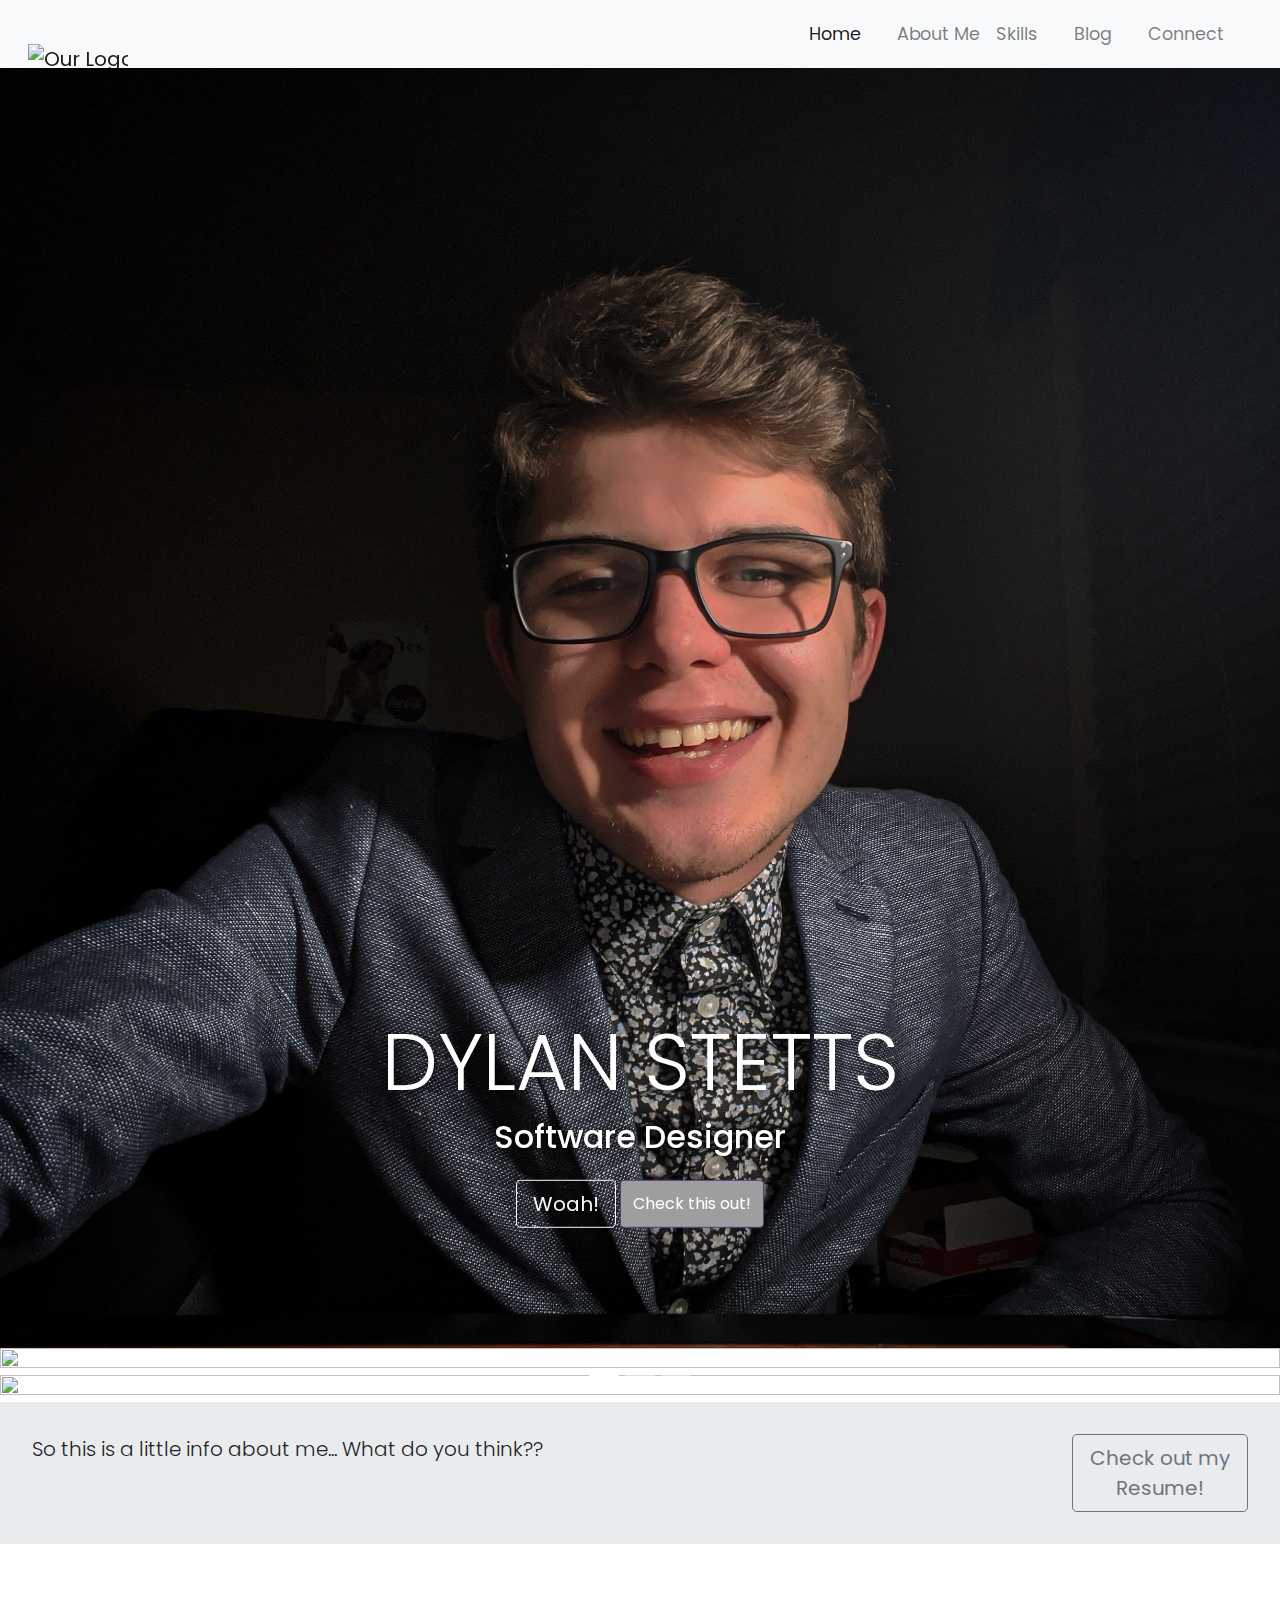
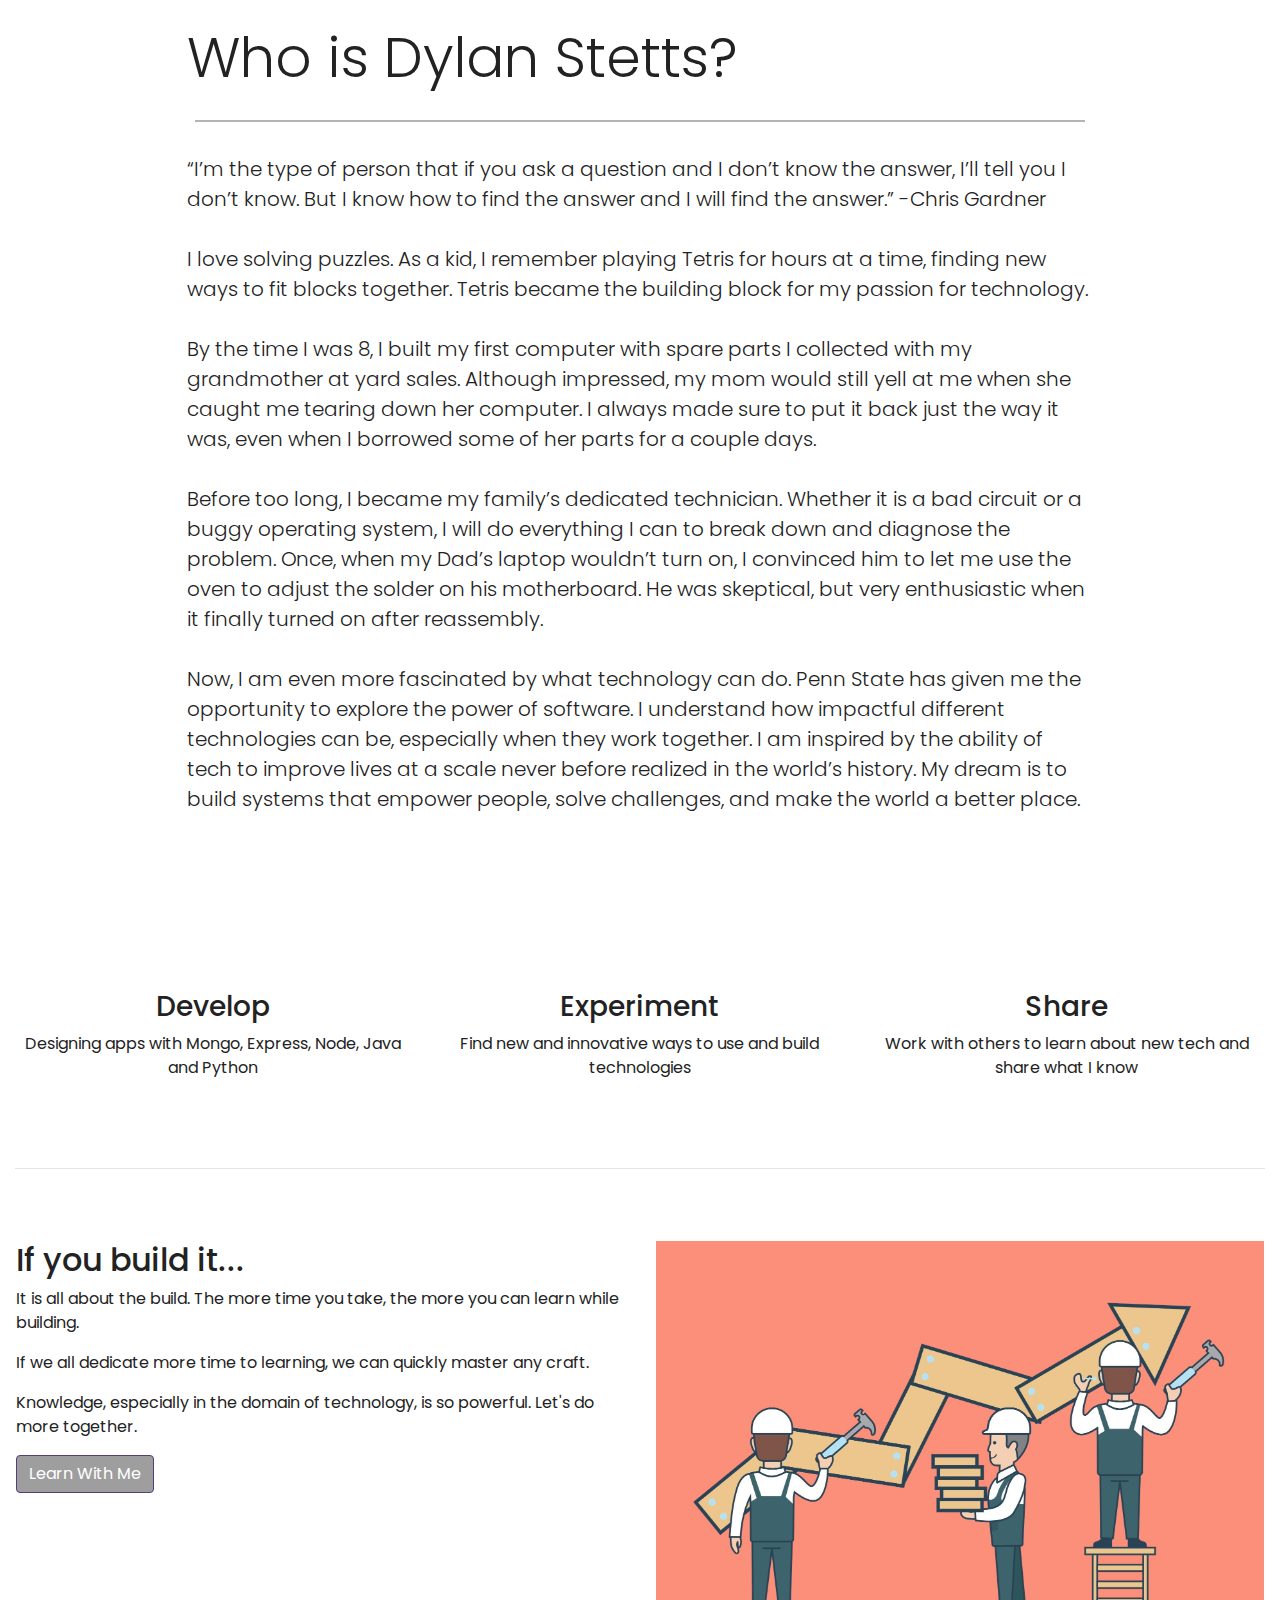
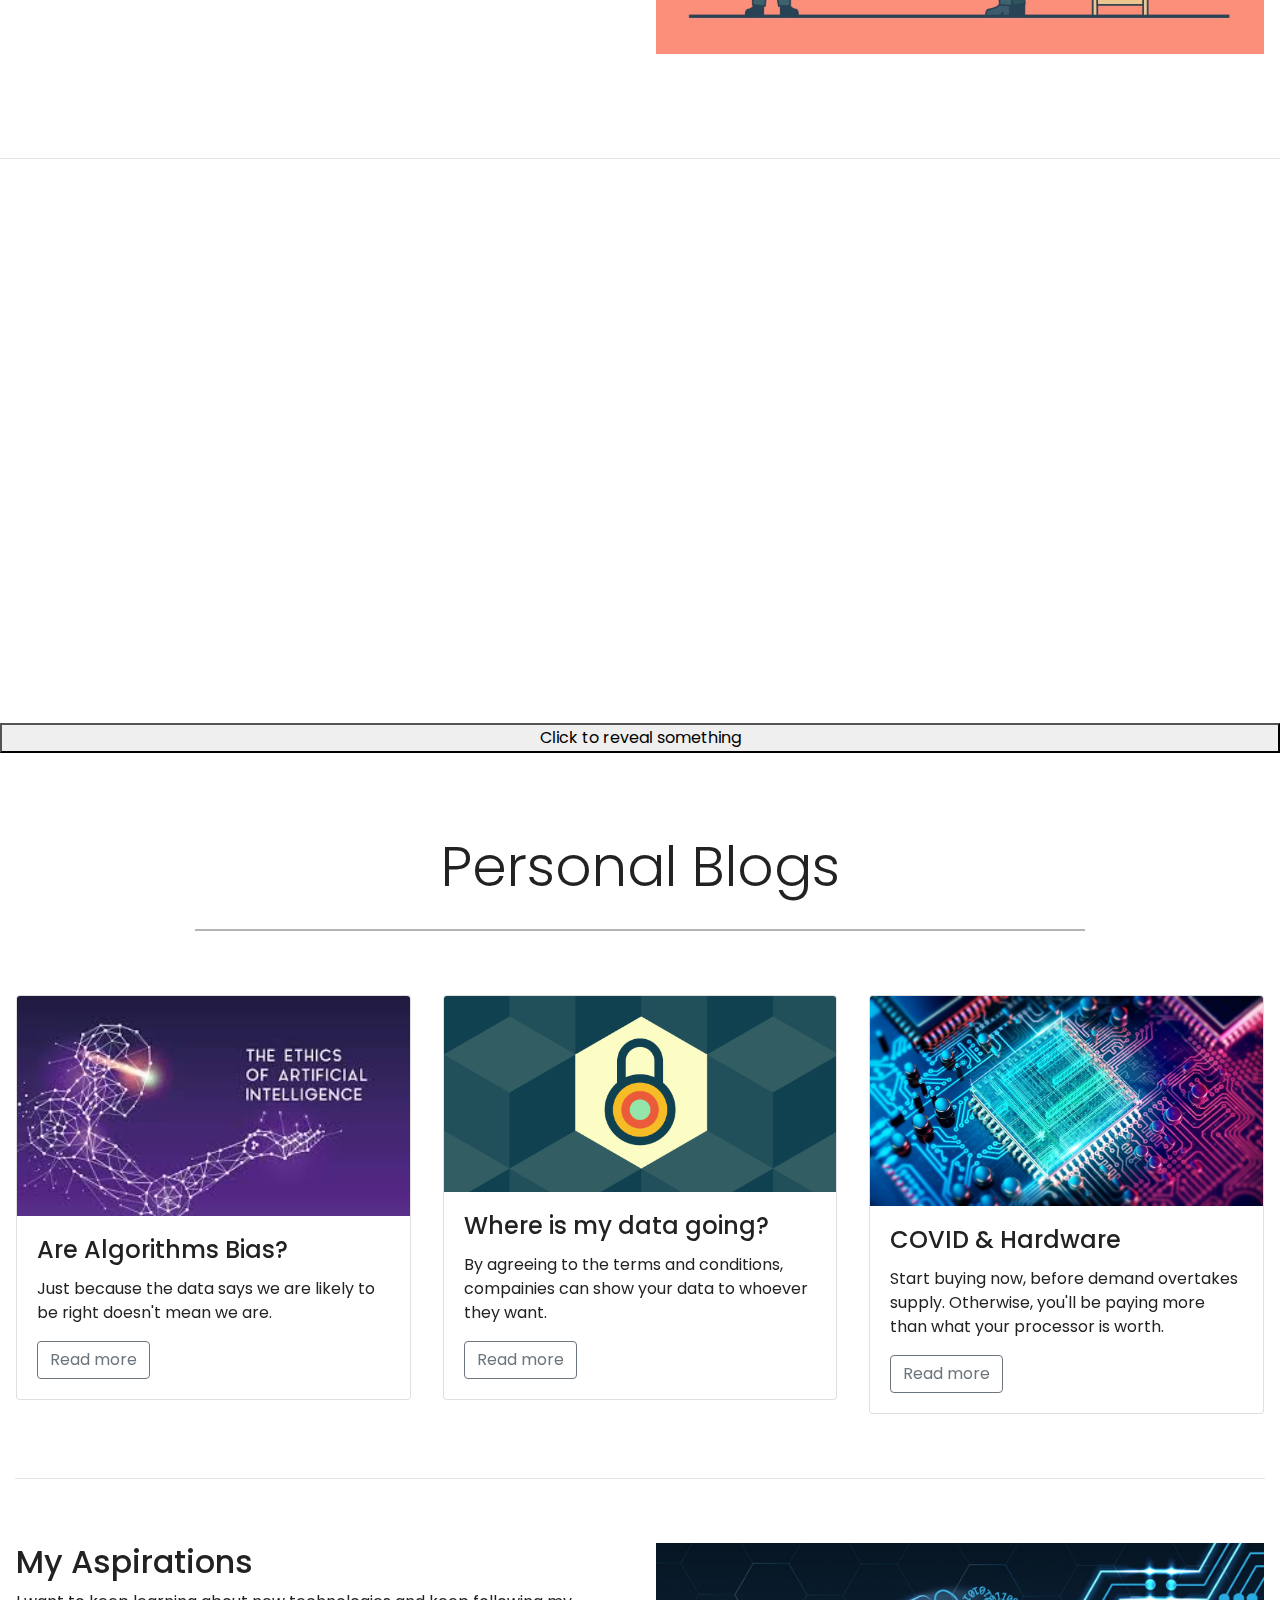
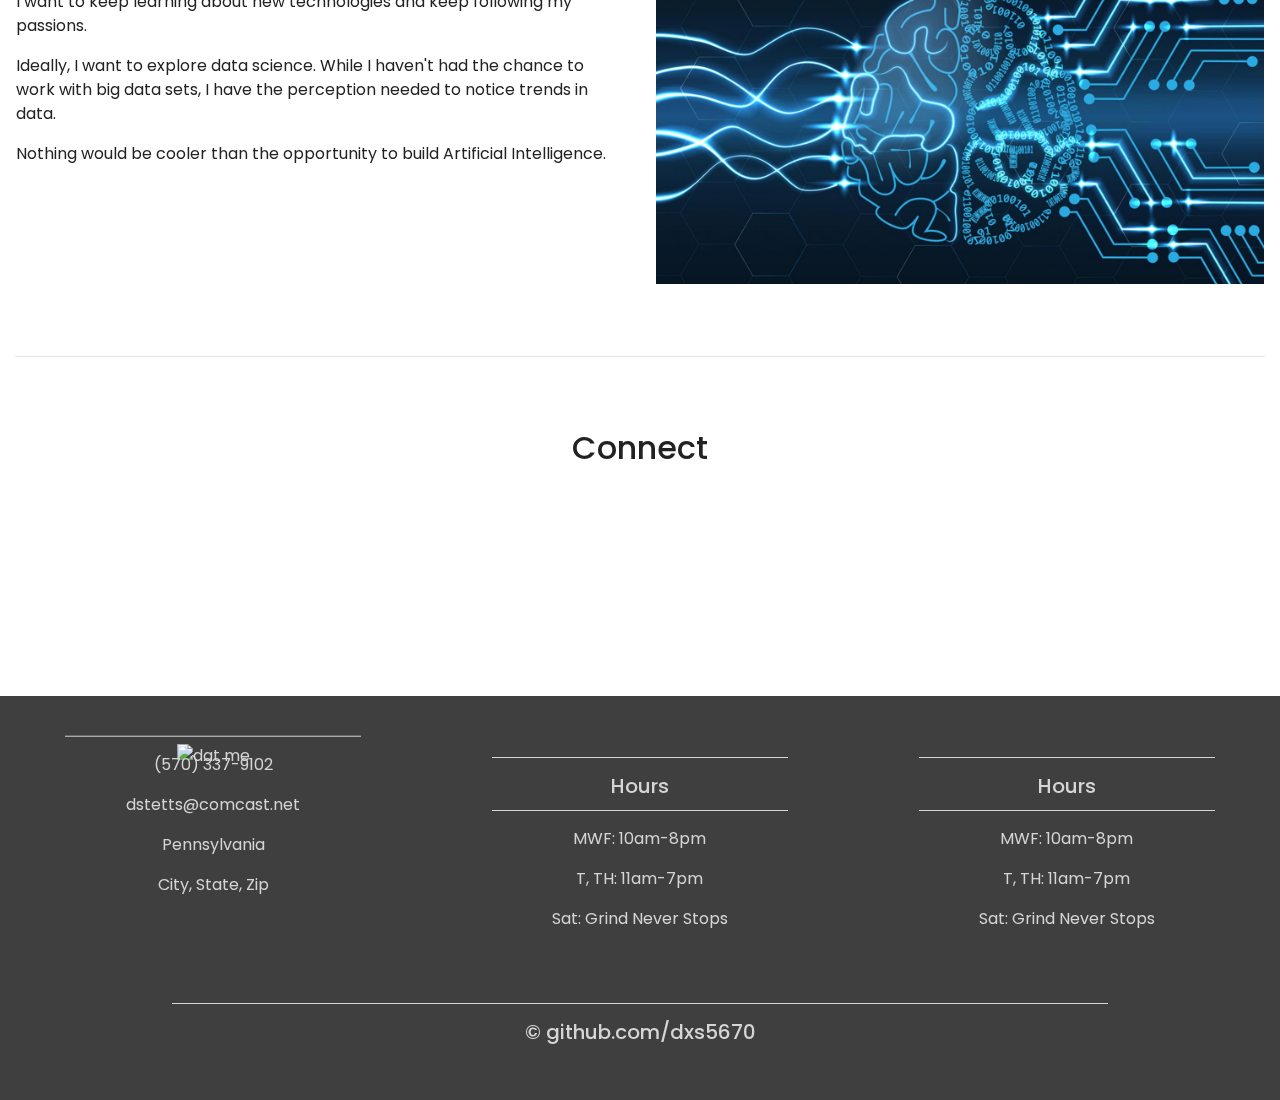
==== index.html @ 57416077 "Fix" ====
<!DOCTYPE html>
<html lang="en">
<head>

    <meta charset="UTF-8">
    <meta name="viewport" content="width=device-width, initial-scale=1.0">
    <title>Dylan Stetts, Developer</title>
    
    <script src="https://code.jquery.com/jquery-3.4.1.slim.min.js" integrity="sha384-J6qa4849blE2+poT4WnyKhv5vZF5SrPo0iEjwBvKU7imGFAV0wwj1yYfoRSJoZ+n" crossorigin="anonymous"></script>
    <script src="https://cdn.jsdelivr.net/npm/popper.js@1.16.0/dist/umd/popper.min.js" integrity="sha384-Q6E9RHvbIyZFJoft+2mJbHaEWldlvI9IOYy5n3zV9zzTtmI3UksdQRVvoxMfooAo" crossorigin="anonymous"></script>
    
    <link rel="stylesheet" href="https://stackpath.bootstrapcdn.com/bootstrap/4.4.1/css/bootstrap.min.css" integrity="sha384-Vkoo8x4CGsO3+Hhxv8T/Q5PaXtkKtu6ug5TOeNV6gBiFeWPGFN9MuhOf23Q9Ifjh" crossorigin="anonymous">
    <script src="https://stackpath.bootstrapcdn.com/bootstrap/4.4.1/js/bootstrap.min.js" integrity="sha384-wfSDF2E50Y2D1uUdj0O3uMBJnjuUD4Ih7YwaYd1iqfktj0Uod8GCExl3Og8ifwB6" crossorigin="anonymous"></script>

    <script src="https://use.fontawesome.com/releases/v5.0.8/js/all.js"></script>



    
    <link rel="stylesheet" href="style.css">
</head>
<body>

    <!-- Navigation -->

    <nav class="navbar navbar-expand-md navbar-light bg-light sticky-top"> <!-- Bootstrap Classes-->
        <div class="container-fluid">
            <a href="#" class="navbar-brand"><img class="myBrand"src="assets/logo.PNG" alt="Our Logo"></a>
            <button class="navbar-toggler" type="button" data-toggle="collapse" data-target="#navbarResponsive">
                <span class="navbar-toggler-icon"></span>
            </button>

            <div class="collapse navbar-collapse" id="navbar-responsive">
                <ul class="navbar-nav ml-auto">
                    <li class="nav-item active"> 
                        <a href="#" class="nav-link">Home</a>
                    </li
                    <li class="nav-item"> 
                        <a href="#" class="nav-link">About Me</a>
                    </li>
                    <li class="nav-item"> 
                        <a href="#" class="nav-link">Skills</a>
                    </li>
                    <li class="nav-item"> 
                        <a href="#" class="nav-link">Blog</a>
                    </li>
                    <li class="nav-item"> 
                        <a href="#" class="nav-link">Connect</a>
                    </li>
                </ul>
            </div>
        </div>
    </nav>

    <!-- Image Carousel -->

    <div id="slides" class="carousel slide" data-ride="carousel" >
        <!-- Carousel Indicator Buttons -->
        <ul class="carousel-indicators">
            <li data-target="#slides" data-slide-to="0" class="active"></li>
            <li data-target="#slides" data-slide-to="1"></li>
            <li data-target="#slides" data-slide-to="2"></li>
        </ul>

        <!-- Carousel Contents -->
        <div class="carousel-inner">
            <div class="carosuel-item active">
                <img src="assets/portrait.jpg" alt="">

                <!-- Image caption: My name and *buttons* -->
                <div class="carousel-caption">
                    <h1 class="display-2">Dylan Stetts</h1>
                    <h3>Software Designer</h3>
                    <button type="button" class="btn btn-outline-light btn-lg">Woah!</button>
                    <button type="button" class="btn btn-primary btn-large"> Check this out!</button>
                </div> 
            </div>

            <div class="carosuel-item">
                <img src="" alt="">
            </div>

            <div class="carosuel-item">
                <img src="" alt="">
            </div>

        </div>
    </div>

    <!-- "Jumbotron" -->

    <div class="container-fluid">
        <div class="row jumbotron">
            <div class="col-xs-12 col-sm-12 col-md-9 col-lg-9 col-xl-10">
                <!-- Section Contents -->
                <p class="lead">
                    So this is a little info about me... What do you think??
                </p>
            </div>

            <!-- Dynamic size button -->
            <div class="col-xs-12 col-sm-12 col-md-3 col-lg-3 col-xl-2">
                <a href=https://drive.google.com/file/d/1XnIorbctGa3omAOmVSJgHUf41txQ7s47/view?usp=sharing>
                    <button class="btn btn-outline-secondary btn-lg" type="button">Check out my Resume!</button>
                </a>
            </div>
        </div>
    </div>

    <!-- About Section -->

    <div class="container-fluid padding">
        <div class="row welcome text-container">
            <div class="col-12">
                <h1 class="display-4">Who is Dylan Stetts?</h1>
            </div>

            <hr>

            <div class="col-12">
                <p class="lead"> 	“I’m the type of person that if you ask a question and I don’t know the answer, I’ll tell you I don’t know. But I know how to find the answer and I will find the answer.” -Chris Gardner
                    <br><br>
                    I love solving puzzles. As a kid, I remember playing Tetris for hours at a time, finding new ways to fit blocks together. Tetris became the building block for my passion for technology.
                    <br><br>
                    By the time I was 8, I built my first computer with spare parts I collected with my grandmother at yard sales. Although impressed, my mom would still yell at me when she caught me tearing down her computer. I always made sure to put it back just the way it was, even when I borrowed some of her parts for a couple days. 
                    <br><br>
                    Before too long, I became my family’s dedicated technician. Whether it is a bad circuit or a buggy operating system, I will do everything I can to break down and diagnose the problem. Once, when my Dad’s laptop wouldn’t turn on, I convinced him to let me use the oven to adjust the solder on his motherboard. He was skeptical, but very enthusiastic when it finally turned on after reassembly. 
                    <br><br>
                    Now, I am even more fascinated by what technology can do. Penn State has given me the opportunity to explore the power of software. I understand how impactful different technologies can be, especially when they work together. I am inspired by the ability of tech to improve lives at a scale never before realized in the world’s history. My dream is to build systems that empower people, solve challenges, and make the world a better place.
                </p>
            </div>

        </div>
    </div>


    <!-- Section w/ 3 columns -->

    <div class="container-fluid padding">
        <div class="row text-center padding">
            <div class="col-xs-12 col-sm-6 col-md-4">
                <i class="fas fa-code"></i>
                <h3>Develop</h3>
                <p>Designing apps with Mongo, Express, Node, Java and Python</p>
            </div>
            <div class="col-xs-12 col-sm-6 col-md-4">
                <i class="fas fa-flask"></i>
                <h3>Experiment</h3>
                <p>Find new and innovative ways to use and build technologies</p>
            </div>
            <div class="col-xs-12 col-sm-6 col-md-4">
                <i class="fas fa-graduation-cap"></i>
                <h3>Share</h3>
                <p>Work with others to learn about new tech and share what I know</p>
            </div>
        </div>
        <hr class="my-4">
    </div>

    <!-- Section w/ 2 columns -->

    <div class="container-fluid padding">
        <div class=" row padding">
            <div class="col-md-12 col-lg-6">
                <h2>If you build it...</h2>
                <p>
                    It is all about the build. The more time you take, the more you can learn while building.
                </p>
                <p>
                    If we all dedicate more time to learning, we can quickly master any craft.
                </p>
                <p>
                    Knowledge, especially in the domain of technology, is so powerful. Let's do more together.
                </p>
                <a class="btn btn-primary" href="#">Learn With Me</a>
            </div>
            <div class="col-md-12 col-lg-6">
                <img class="img-fluid" src="assets/build.jpeg" alt="Build more together.">
            </div>
        </div>
    </div>

    <hr class="my-4">

    <!-- Fixed Background -->

    <figure>
        <div class="fixed-wrap">
            
                <img id="fixed"src="assets/gif/hack.gif" alt="">
            
        </div>
    </figure>

    <!-- Hidden Section -->

    <button class="fun" data-toggle="collapse" data-target="#emoji">Click to reveal something</button>
    <div class="collapse" id="emoji">
        <div class="container-fluid pading">
            <div class="row text-center">

                <div class="col-sm-6 col-md-3">
                    <img src="assets/gif/chicken.gif" alt="Chicken Emoji" class="gif">
                </div>

                <div class="col-sm-6 col-md-3">
                    <img src="assets/gif/unicorn.gif" alt="Unicorn Emoji" class="gif">
                </div>

                <div class="col-sm-6 col-md-3">
                    <img src="assets/gif/poo.gif" alt="Poo Emoji" class="gif">
                </div>

                <div class="col-sm-6 col-md-3">
                    <img src="assets/gif/panda.gif" alt="Panda Emoji" class="gif">
                </div>

            </div>
        </div>
    </div>

    <!-- Blog Entries -->

    <div class="container-fluid padding">
        <div class="row welcome text-center">

            <div class="col-12">
                <h1 class="display-4">Personal Blogs</h1>
            </div>

            <hr>

        </div>
    </div>

    <!-- Cards -->
    <div class="container-fluid padding">
          <div class="row padding">

              <div class="col-md-4">
                  <div class="card">
                      <img class="card-img-top" src="assets/fairness.jfif" alt="">
                      <div class="card-body">
                          <h4 class="card-title">Are Algorithms Bias?</h4>
                          <p class="card-text">Just because the data says we are likely to be right doesn't mean we are.</p>
                          <a href="blog1.html" class="btn btn-outline-secondary">Read more</a>
                      </div>
                  </div>
              </div>

              <div class="col-md-4">
                <div class="card">
                    <img class="card-img-top" src="assets/privacy.png" alt="">
                    <div class="card-body">
                        <h4 class="card-title">Where is my data going?</h4>
                        <p class="card-text">By agreeing to the terms and conditions, compainies can show your data to whoever they want.</p>
                        <a href="blog2.html" class="btn btn-outline-secondary">Read more</a>
                    </div>
                </div>
            </div>

            <div class="col-md-4">
                <div class="card">
                    <img class="card-img-top" src="assets/hardware.jpg" alt="">
                    <div class="card-body">
                        <h4 class="card-title">COVID & Hardware</h4>
                        <p class="card-text">Start buying now, before demand overtakes supply. Otherwise, you'll be paying more than what your processor is worth.</p>
                        <a href="blog3.html" class="btn btn-outline-secondary">Read more</a>
                    </div>
                </div>
            </div>

          </div>
        <hr class="my4">      
    </div>

    <!-- Another section w/ 2 columns -->

    <div class="container-fluid padding">
        <div class=" row padding">
            <div class="col-lg-6">
                <h2>My Aspirations</h2>
                <p>
                    I want to keep learning about new technologies and keep following my passions. 
                </p>
                <p>
                    Ideally, I want to explore data science. While I haven't had the chance to work with big data sets, I have the 
                    perception needed to notice trends in data.
                </p>
                <p>
                    Nothing would be cooler than the opportunity to build Artificial Intelligence.
                </p>
            </div>
            <div class="col-md-12 col-lg-6">
                <img class="img-fluid" src="assets/ai.jpg" alt="A neural network">
            </div>
        </div>

        <hr class="my-4">
    </div>

    <!-- Connect -->

    <div class="container-fluid padding">
        <div class="row text-center padding">
            <div class="col-12">
                <h2>Connect</h2>
                <div class="col-12 social padding">
                    <a href="https://www.linkedin.com/in/dstetts/"><i class="fab fa-linkedin"></i></a>
                    <a href="mailto:dxs5670@psu.edu"><i class="fas fa-envelope"></i></a>
                    <a href="https://github.com/dxs5670"><i class="fab fa-github-square"></i></a>
                </div>
            </div>
        </div>
    </div>

    <!-- Footer -->

    <footer>
        <div class="container-fluid padding">
            <div class="row text-center">

                <div class="col-md-4">
                    <img class="logo2" src="assets/logo.PNG" alt="dat me">
                    <hr id="move-up" class="light">
                    <p id="move-up">(570) 337-9102</p>
                    <p id="move-up">dstetts@comcast.net</p>
                    <p id="move-up">Pennsylvania</p>
                    <p id="move-up">City, State, Zip</p>
                </div>
            
                <div class="col-md-4">
                    <hr class="light">
                    <h5>Hours</h5>
                    <hr class="light">
                    <p>MWF: 10am-8pm</p>
                    <p>T, TH: 11am-7pm</p>
                    <p>Sat: Grind Never Stops</p>
                </div>

                <div class="col-md-4">
                    <hr class="light">
                    <h5>Hours</h5>
                    <hr class="light">
                    <p>MWF: 10am-8pm</p>
                    <p>T, TH: 11am-7pm</p>
                    <p>Sat: Grind Never Stops</p>
                </div>

                <div class="col-12">
                    <hr class="light">
                    <h5>&copy; github.com/dxs5670</h5>
                </div>

            </div>
        </div>
    </footer>

</body>
</html>
---- style.css ----
@import url('https://fonts.googleapis.com/css?family=Poppins:400,500,700');

html,body {
    height:100%;
    width:100%;
    font-family: 'Poppins', sans-serif;
    color: #222;
}

.navbar {
    padding: .8rem;

}

.navbar-nav li {
    padding-right: 20px;
}

.nav-link {
    font-size: 1.1em !important;
}

.carousel-inner img {
    width: 100%;
    height: 100%;
}

.carousel-caption {
    position: absolute;
    top: 50%;
    transform: translateY(40%);
}

.carousel-caption h1 {
    font-size: 500%;
    text-transform: uppercase;
    text-shadow: 1px 1px 15px #000;
}

.carousel-caption h3 {
    font-size: 200%;
    font-weight: 500;
    text-shadow: 1px 1px 10px #000;
    padding-bottom: 1rem;
}

.carousel-caption button {
    height: 3rem;
}

.btn-primary {
    background-color: #9e9e9e;
    border: 1px solid #563d7c;;
}

.btn-primary:hover {
    background-color: #563d7c;;
    border: 1px solid #563d7c;
}


.jumbotron {
    padding: 1rem;
    border-radius: 0;
}

.padding {
    padding-bottom: 2rem;

}

.welcome {
    width: 75%;
    margin: 0 auto;
    padding-top: 2rem;
}

.welcome hr {
    border-top: 2px solid #b4b4b4;
    width: 95%;
    margin-top: .3rem;
    margin-bottom: 1rem;
}

.fa-code {
    color: #e54286;
}

.fa-flask {
    color: green;
}

.fa-graduation-cap {
    color: #2163af;
}

.fa-code, .fa-flask, .fa-graduation-cap {
    font-size: 4em;
    margin: 1rem;
}

.fun {
    width: 100%;
    margin-bottom: 2rem;
}

.gif {
    max-width: 100%;
}



.social a {
    font-size: 4.5em;
    padding: 3rem;
}

.fa-github-square {
    color: #6f42c1;
}

.fa-linkedin {
    color: #0072b1 ;
}

.fa-envelope {
    color: #000;
}

.fa-github-square:hover,
.fa-linkedin:hover,
.fa-envelope:hover {
    color: #d5d5d5;
}

footer {
    background-color: #3f3f3f;
    color: #d5d5d5;
    padding-top: 2rem;
    
}

hr.light {
    border-top: 1px solid #d5d5d5;
    width: 75%;
    margin-top: .8rem;
    margin-bottom: 1rem;
}

.logo2 {
    height: 6rem;
    color: #d5d5d5;
}
#move-up {
    transform: translateY(-2.83rem);
}

/*---Media Queries --*/
@media (max-width: 992px) {

  }
@media (max-width: 768px) {
  
}
@media (max-width: 576px) {
  
}


/*---Firefox Bug Fix --*/
.carousel-item {
  transition: -webkit-transform 0.5s ease;
  transition: transform 0.5s ease;
  transition: transform 0.5s ease, -webkit-transform 0.5s ease;
  -webkit-backface-visibility: visible;
  backface-visibility: visible;
}
/*--- Fixed Background Image --*/
figure {
  position: relative;
  width: 100%;
  height: 60%;
  margin: 0!important;
}
.fixed-wrap {
  clip: rect(0, auto, auto, 0);
  position: absolute;
  top: 0;
  left: 0;
  width: 100%;
  height: 100%;
}
#fixed {
  position: fixed;
  display: block;
  top: 0;
  left: 0;
  width: 100%;
  height: 100%;
  background-size: cover;
  background-position: center center;
  -webkit-transform: translateZ(0);
          transform: translateZ(0);
  will-change: transform;
}
/*--- Bootstrap Padding Fix --*/
[class*="col-"] {
    padding: 1rem;
}





.myBrand {
    max-width: 100px;
    transform: translateY(1.5rem);
}
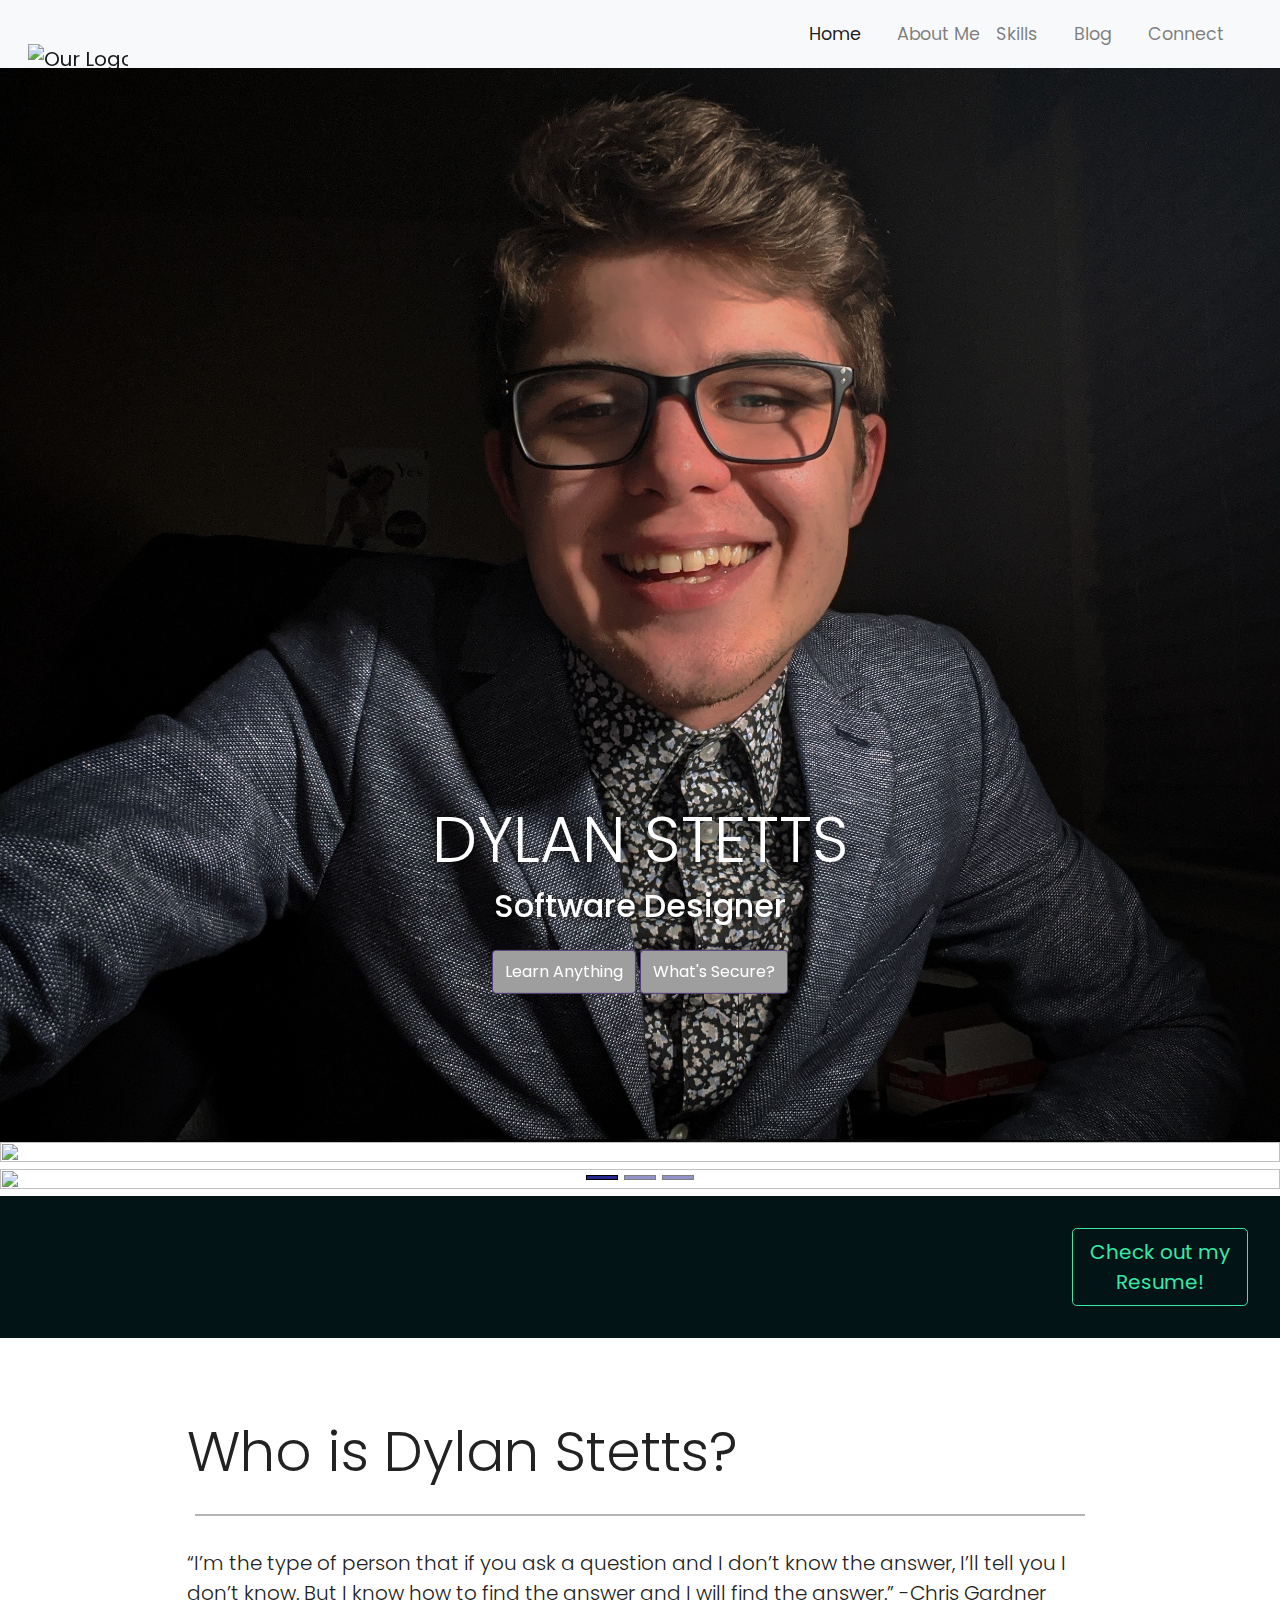
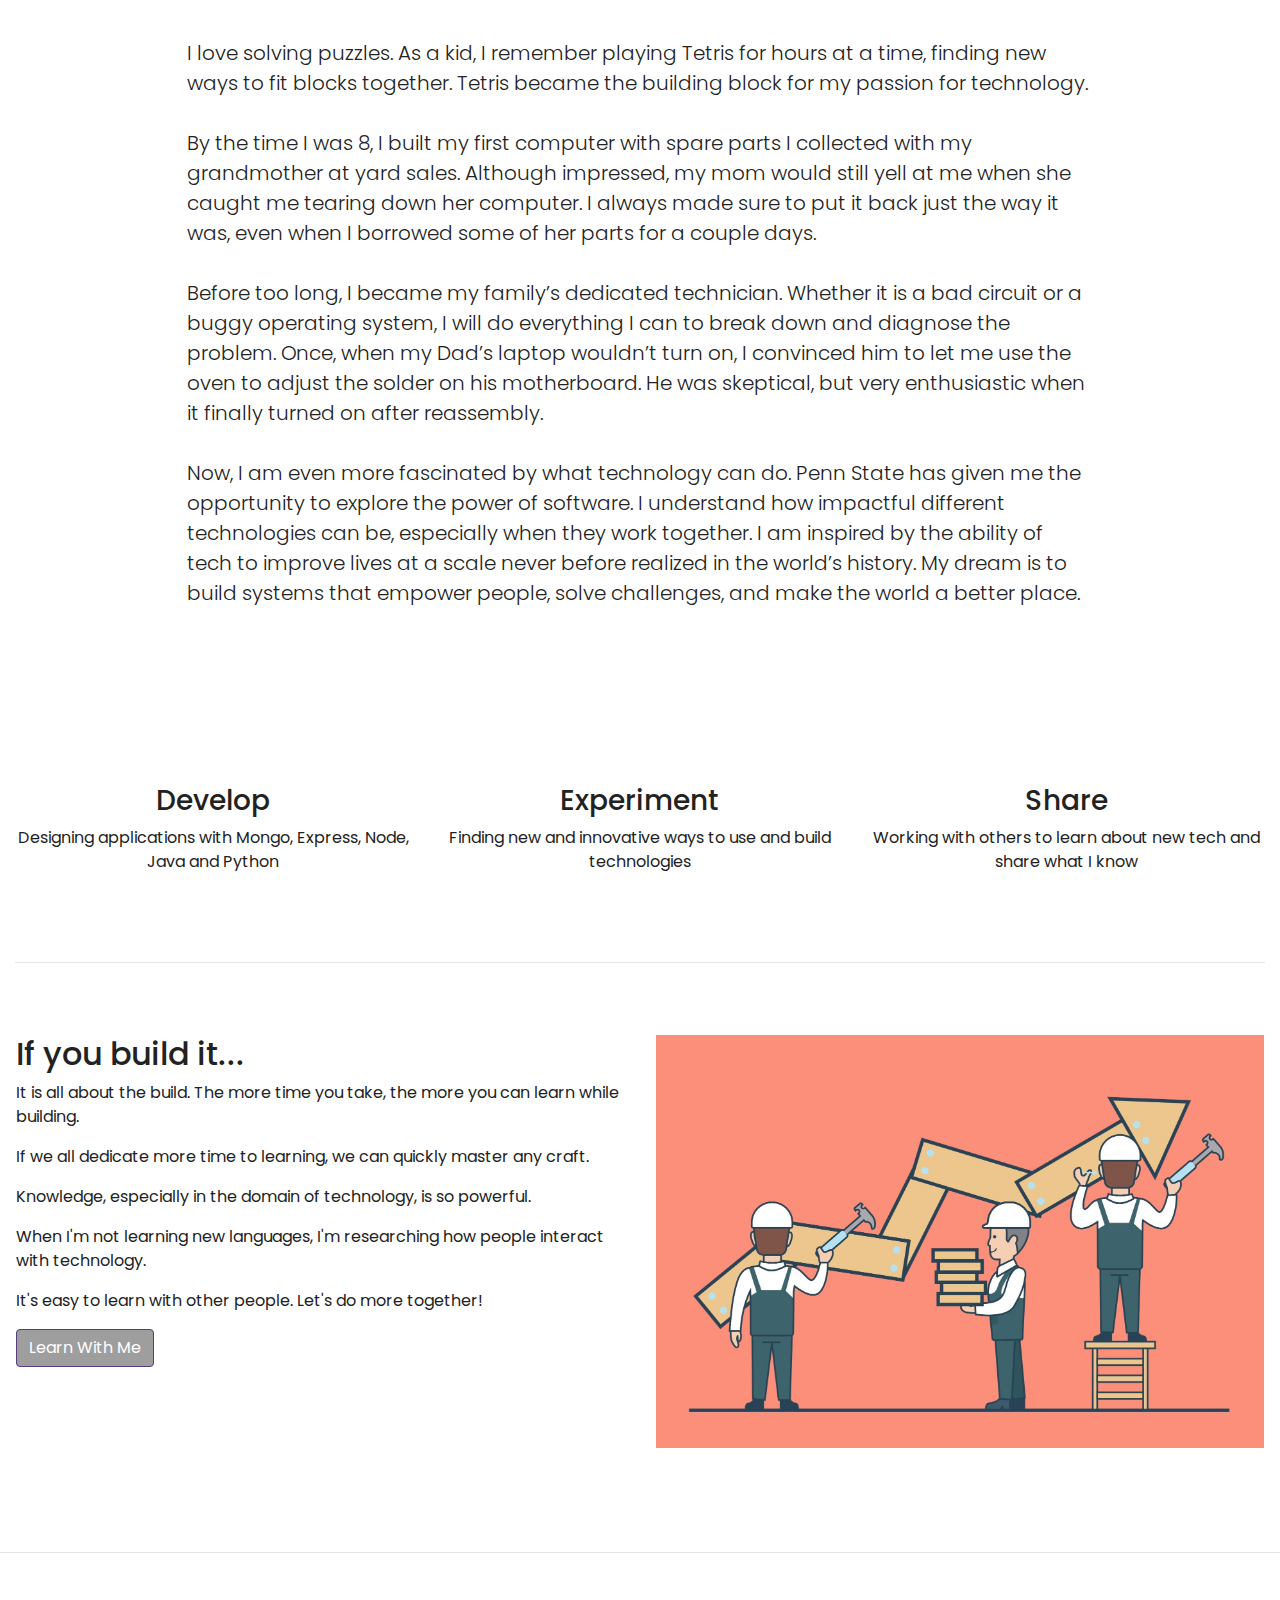
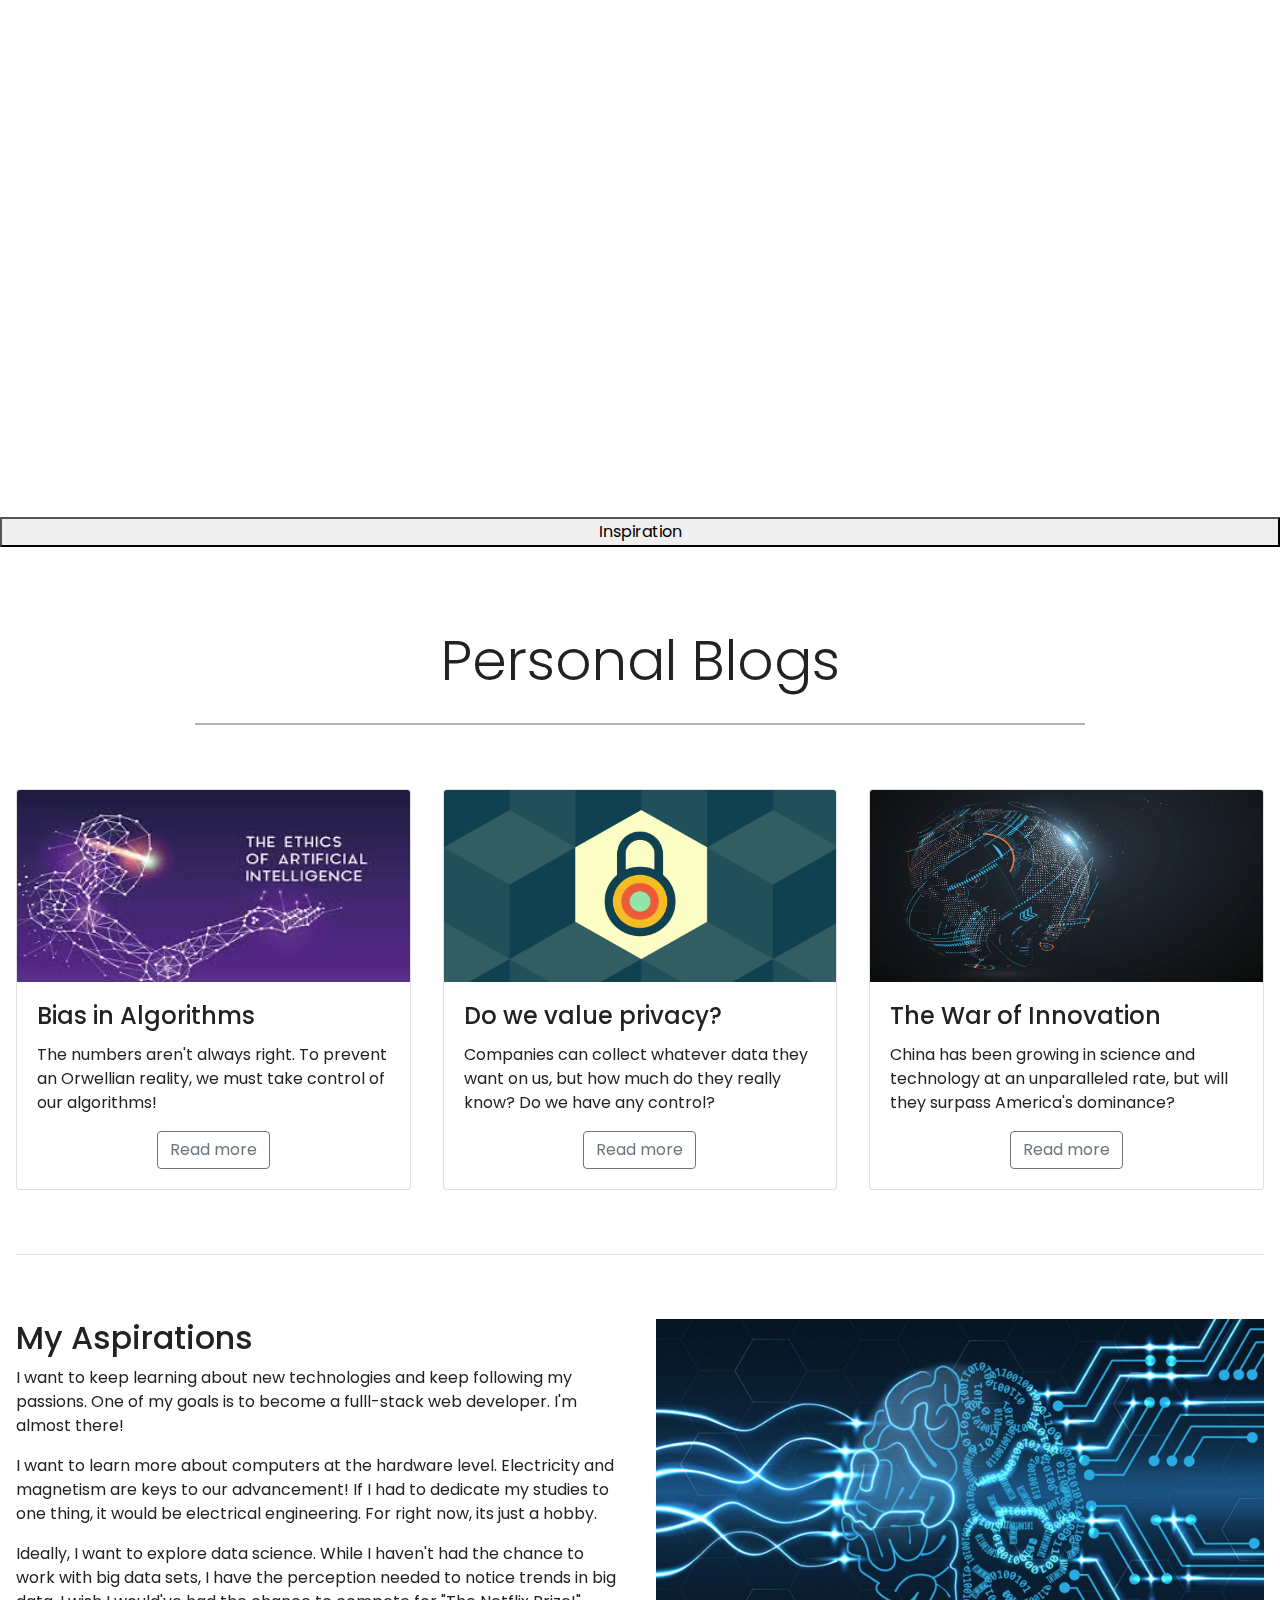
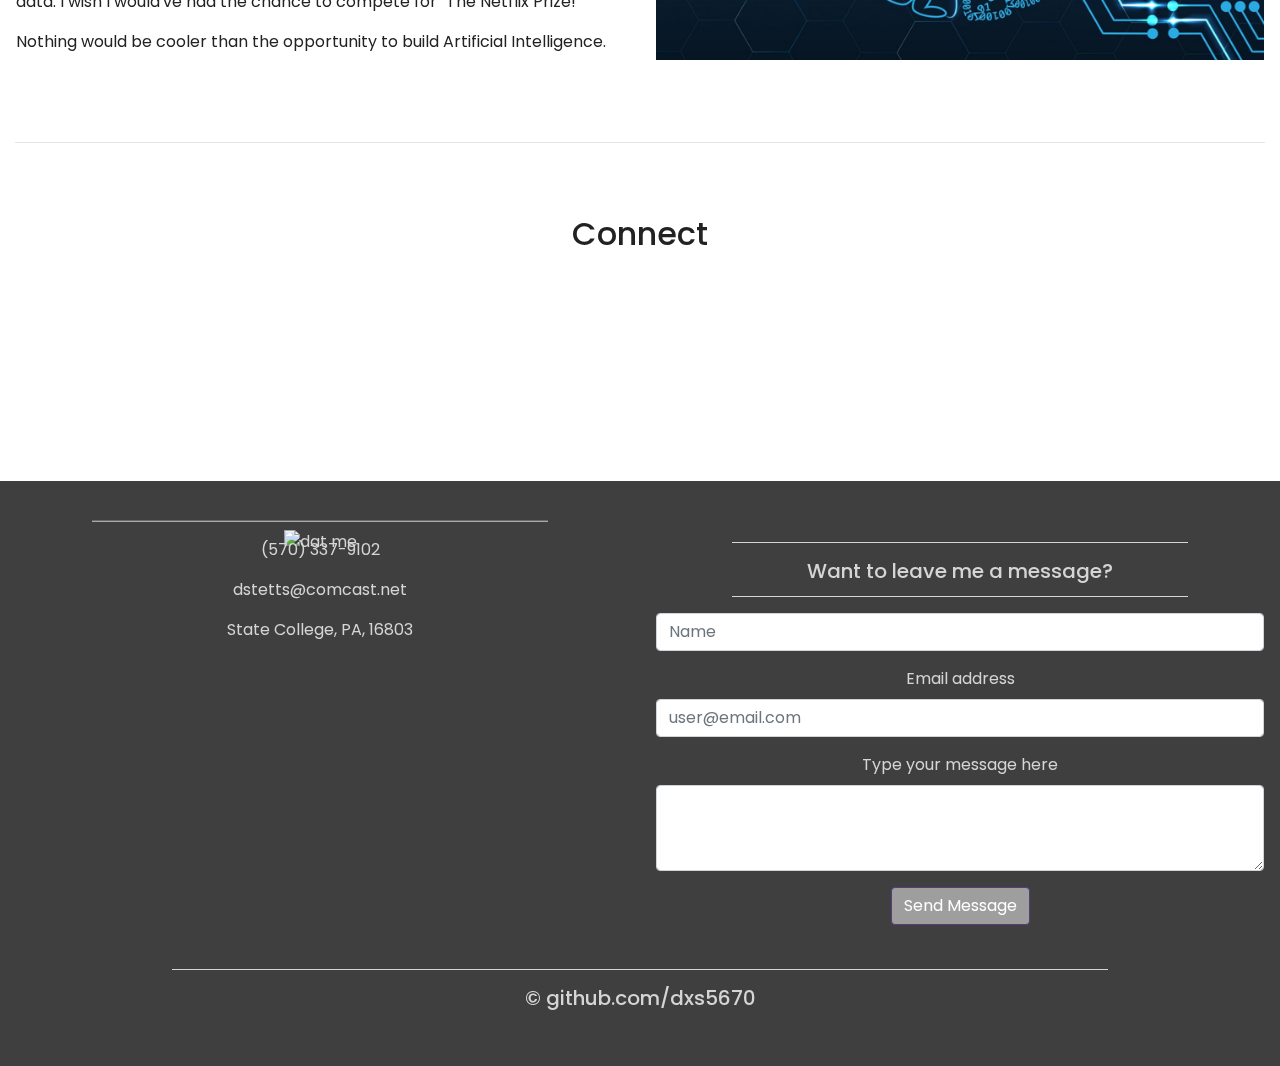
==== commit 1c2798b6: "Updated blog posts, added reveal inspirations, fleshed out some sections, added form, updated button" ====
--- a/index.html
+++ b/index.html
@@ -14,7 +14,7 @@
 
     <script src="https://use.fontawesome.com/releases/v5.0.8/js/all.js"></script>
 
-
+    <script src="scripts/script.js"></script>
 
     
     <link rel="stylesheet" href="style.css">
@@ -26,7 +26,7 @@
     <nav class="navbar navbar-expand-md navbar-light bg-light sticky-top"> <!-- Bootstrap Classes-->
         <div class="container-fluid">
             <a href="#" class="navbar-brand"><img class="myBrand"src="assets/logo.PNG" alt="Our Logo"></a>
-            <button class="navbar-toggler" type="button" data-toggle="collapse" data-target="#navbarResponsive">
+            <button class="navbar-toggler" type="button" data-toggle="collapse" data-target="#navbar-responsive">
                 <span class="navbar-toggler-icon"></span>
             </button>
 
@@ -36,16 +36,16 @@
                         <a href="#" class="nav-link">Home</a>
                     </li
                     <li class="nav-item"> 
-                        <a href="#" class="nav-link">About Me</a>
+                        <a href="#who" class="nav-link">About Me</a>
                     </li>
                     <li class="nav-item"> 
-                        <a href="#" class="nav-link">Skills</a>
+                        <a href="#skills" class="nav-link">Skills</a>
                     </li>
                     <li class="nav-item"> 
-                        <a href="#" class="nav-link">Blog</a>
+                        <a href="#blog" class="nav-link">Blog</a>
                     </li>
                     <li class="nav-item"> 
-                        <a href="#" class="nav-link">Connect</a>
+                        <a href="#contact" class="nav-link">Connect</a>
                     </li>
                 </ul>
             </div>
@@ -71,8 +71,8 @@
                 <div class="carousel-caption">
                     <h1 class="display-2">Dylan Stetts</h1>
                     <h3>Software Designer</h3>
-                    <button type="button" class="btn btn-outline-light btn-lg">Woah!</button>
-                    <button type="button" class="btn btn-primary btn-large"> Check this out!</button>
+                    <a href="https://www.youtube.com/watch?v=5MgBikgcWnY"><button type="button" class="btn btn-primary btn-large">Learn Anything</button></a>
+                    <a href="https://www.youtube.com/watch?v=hqKafI7Amd8"><button type="button" class="btn btn-primary btn-large">What's Secure?</button></a>
                 </div> 
             </div>
 
@@ -93,15 +93,17 @@
         <div class="row jumbotron">
             <div class="col-xs-12 col-sm-12 col-md-9 col-lg-9 col-xl-10">
                 <!-- Section Contents -->
-                <p class="lead">
-                    So this is a little info about me... What do you think??
-                </p>
+                <div class="wrap">
+                    <div class="type-wrap">
+                        <span id="typed"></span>
+                    </div>
+                </div>
             </div>
 
             <!-- Dynamic size button -->
             <div class="col-xs-12 col-sm-12 col-md-3 col-lg-3 col-xl-2">
                 <a href=https://drive.google.com/file/d/1XnIorbctGa3omAOmVSJgHUf41txQ7s47/view?usp=sharing>
-                    <button class="btn btn-outline-secondary btn-lg" type="button">Check out my Resume!</button>
+                    <button id="resume-btn" class="btn btn-outline-secondary btn-lg" type="button">Check out my Resume!</button>
                 </a>
             </div>
         </div>
@@ -112,7 +114,7 @@
     <div class="container-fluid padding">
         <div class="row welcome text-container">
             <div class="col-12">
-                <h1 class="display-4">Who is Dylan Stetts?</h1>
+                <h1 id="who"class="display-4">Who is Dylan Stetts?</h1>
             </div>
 
             <hr>
@@ -137,21 +139,21 @@
     <!-- Section w/ 3 columns -->
 
     <div class="container-fluid padding">
-        <div class="row text-center padding">
+        <div id="skills" class="row text-center padding">
             <div class="col-xs-12 col-sm-6 col-md-4">
                 <i class="fas fa-code"></i>
                 <h3>Develop</h3>
-                <p>Designing apps with Mongo, Express, Node, Java and Python</p>
+                <p>Designing applications with Mongo, Express, Node, Java and Python</p>
             </div>
             <div class="col-xs-12 col-sm-6 col-md-4">
                 <i class="fas fa-flask"></i>
                 <h3>Experiment</h3>
-                <p>Find new and innovative ways to use and build technologies</p>
+                <p>Finding new and innovative ways to use and build technologies</p>
             </div>
             <div class="col-xs-12 col-sm-6 col-md-4">
                 <i class="fas fa-graduation-cap"></i>
                 <h3>Share</h3>
-                <p>Work with others to learn about new tech and share what I know</p>
+                <p>Working with others to learn about new tech and share what I know</p>
             </div>
         </div>
         <hr class="my-4">
@@ -170,9 +172,15 @@
                     If we all dedicate more time to learning, we can quickly master any craft.
                 </p>
                 <p>
-                    Knowledge, especially in the domain of technology, is so powerful. Let's do more together.
-                </p>
-                <a class="btn btn-primary" href="#">Learn With Me</a>
+                    Knowledge, especially in the domain of technology, is so powerful.
+                </p>
+                <p>
+                    When I'm not learning new languages, I'm researching how people interact with technology.
+                </p>
+                <p>
+                    It's easy to learn with other people. Let's do more together! 
+                </p>
+                <a class="btn btn-primary" href="https://papers.ssrn.com/sol3/Delivery.cfm/SSRN_ID3295800_code1328346.pdf?abstractid=3265913&mirid=1&type=2">Learn With Me</a>
             </div>
             <div class="col-md-12 col-lg-6">
                 <img class="img-fluid" src="assets/build.jpeg" alt="Build more together.">
@@ -187,32 +195,36 @@
     <figure>
         <div class="fixed-wrap">
             
-                <img id="fixed"src="assets/gif/hack.gif" alt="">
+            <img id="fixed"src="assets/gif/hack.gif" alt="">
             
         </div>
     </figure>
 
     <!-- Hidden Section -->
 
-    <button class="fun" data-toggle="collapse" data-target="#emoji">Click to reveal something</button>
+    <button class="fun" data-toggle="collapse" data-target="#emoji">Inspiration</button>
     <div class="collapse" id="emoji">
         <div class="container-fluid pading">
             <div class="row text-center">
 
                 <div class="col-sm-6 col-md-3">
-                    <img src="assets/gif/chicken.gif" alt="Chicken Emoji" class="gif">
+                    <img src="assets/8bitFox.png" alt="Chicken Emoji" class="gif">
+                    <p>"Fighting was the only thing I was good at, but at least I always fought for what I believed in.”</p>
                 </div>
 
                 <div class="col-sm-6 col-md-3">
-                    <img src="assets/gif/unicorn.gif" alt="Unicorn Emoji" class="gif">
+                    <img src="assets/8bitLink.jpg" alt="Unicorn Emoji" class="gif">
+                    <p>"A sword wields no strength unless the hands that holds it has courage."</p>
                 </div>
 
                 <div class="col-sm-6 col-md-3">
-                    <img src="assets/gif/poo.gif" alt="Poo Emoji" class="gif">
+                    <img src="assets/8bitSquall.PNG" alt="Poo Emoji" class="gif squall">
+                    <p>"There Is no good or bad side. Just two sides holding different views."</p>
                 </div>
 
                 <div class="col-sm-6 col-md-3">
-                    <img src="assets/gif/panda.gif" alt="Panda Emoji" class="gif">
+                    <img src="assets/solidus.PNG" alt="Panda Emoji" class="gif">
+                    <p>"Building the future and keeping the past alive are one and the same thing."</p>
                 </div>
 
             </div>
@@ -234,43 +246,49 @@
     </div>
 
     <!-- Cards -->
-    <div class="container-fluid padding">
-          <div class="row padding">
-
-              <div class="col-md-4">
-                  <div class="card">
-                      <img class="card-img-top" src="assets/fairness.jfif" alt="">
-                      <div class="card-body">
-                          <h4 class="card-title">Are Algorithms Bias?</h4>
-                          <p class="card-text">Just because the data says we are likely to be right doesn't mean we are.</p>
-                          <a href="blog1.html" class="btn btn-outline-secondary">Read more</a>
-                      </div>
-                  </div>
-              </div>
-
-              <div class="col-md-4">
+    <div id="blog" class="container-fluid padding">
+        <div class="blog-row row padding">
+
+            <div class="blog col-md-4">
+                <div class="card">
+                    <img class="card-img-top" src="assets/fairness.jfif" alt="">
+                    <div class="card-body">
+                        <h4 class="card-title">Bias in Algorithms</h4>
+                        <p class="card-text">The numbers aren't always right. To prevent an Orwellian reality, we must take control of our algorithms!</p>
+                        <div class="butt">
+                            <a href="blog1.html" class="blog-button btn btn-outline-secondary">Read more</a>
+                        </div>
+                    </div>
+                </div>
+            </div>
+
+            <div class="blog col-md-4">
                 <div class="card">
                     <img class="card-img-top" src="assets/privacy.png" alt="">
                     <div class="card-body">
-                        <h4 class="card-title">Where is my data going?</h4>
-                        <p class="card-text">By agreeing to the terms and conditions, compainies can show your data to whoever they want.</p>
-                        <a href="blog2.html" class="btn btn-outline-secondary">Read more</a>
+                        <h4 class="card-title">Do we value privacy?</h4>
+                        <p class="card-text">Companies can collect whatever data they want on us, but how much do they really know? Do we have any control?</p>
+                        <div class="butt">
+                            <a href="blog3.html" class="blog-button btn btn-outline-secondary">Read more</a>
+                        </div>
                     </div>
                 </div>
             </div>
 
-            <div class="col-md-4">
+            <div class="blog col-md-4">
                 <div class="card">
-                    <img class="card-img-top" src="assets/hardware.jpg" alt="">
+                    <img class="card-img-top" src="assets/innovation.jpg" alt="">
                     <div class="card-body">
-                        <h4 class="card-title">COVID & Hardware</h4>
-                        <p class="card-text">Start buying now, before demand overtakes supply. Otherwise, you'll be paying more than what your processor is worth.</p>
-                        <a href="blog3.html" class="btn btn-outline-secondary">Read more</a>
+                        <h4 class="card-title">The War of Innovation</h4>
+                        <p class="card-text">China has been growing in science and technology at an unparalleled rate, but will they surpass America's dominance?</p>
+                        <div class="butt">
+                            <a href="blog2.html" class="blog-button btn btn-outline-secondary">Read more</a>
+                        </div>
                     </div>
                 </div>
             </div>
 
-          </div>
+        </div>
         <hr class="my4">      
     </div>
 
@@ -281,11 +299,15 @@
             <div class="col-lg-6">
                 <h2>My Aspirations</h2>
                 <p>
-                    I want to keep learning about new technologies and keep following my passions. 
+                    I want to keep learning about new technologies and keep following my passions. One of my goals is to become a fulll-stack web developer. I'm almost there! 
+                </p>
+                <p>
+                    I want to learn more about computers at the hardware level. Electricity and magnetism are keys to our advancement!
+                    If I had to dedicate my studies to one thing, it would be electrical engineering. For right now, its just a hobby.
                 </p>
                 <p>
                     Ideally, I want to explore data science. While I haven't had the chance to work with big data sets, I have the 
-                    perception needed to notice trends in data.
+                    perception needed to notice trends in big data. I wish I would've had the chance to compete for "The Netflix Prize!"
                 </p>
                 <p>
                     Nothing would be cooler than the opportunity to build Artificial Intelligence.
@@ -301,7 +323,7 @@
 
     <!-- Connect -->
 
-    <div class="container-fluid padding">
+    <div id="contact" class="container-fluid padding">
         <div class="row text-center padding">
             <div class="col-12">
                 <h2>Connect</h2>
@@ -320,31 +342,34 @@
         <div class="container-fluid padding">
             <div class="row text-center">
 
-                <div class="col-md-4">
+                <div class="col-md-6">
                     <img class="logo2" src="assets/logo.PNG" alt="dat me">
                     <hr id="move-up" class="light">
                     <p id="move-up">(570) 337-9102</p>
                     <p id="move-up">dstetts@comcast.net</p>
-                    <p id="move-up">Pennsylvania</p>
-                    <p id="move-up">City, State, Zip</p>
+                    <p id="move-up">State College, PA, 16803</p>
                 </div>
             
-                <div class="col-md-4">
+
+
+                <div class="col-md-6">
                     <hr class="light">
-                    <h5>Hours</h5>
+                    <h5>Want to leave me a message?</h5>
                     <hr class="light">
-                    <p>MWF: 10am-8pm</p>
-                    <p>T, TH: 11am-7pm</p>
-                    <p>Sat: Grind Never Stops</p>
-                </div>
-
-                <div class="col-md-4">
-                    <hr class="light">
-                    <h5>Hours</h5>
-                    <hr class="light">
-                    <p>MWF: 10am-8pm</p>
-                    <p>T, TH: 11am-7pm</p>
-                    <p>Sat: Grind Never Stops</p>
+                    <form>
+                        <div class="form-group">
+                            <input type="text" class="form-control" placeholder="Name">
+                        </div>
+                        <div class="form-group">
+                          <label for="exampleFormControlInput1">Email address</label>
+                          <input type="email" class="form-control" id="exampleFormControlInput1" placeholder="user@email.com">
+                        </div>
+                        <div class="form-group">
+                            <label for="exampleFormControlTextarea1">Type your message here</label>
+                            <textarea class="form-control" id="exampleFormControlTextarea1" rows="3"></textarea>
+                        </div>
+                        <button type="submit" class="btn btn-primary">Send Message</button>
+                    </form>
                 </div>
 
                 <div class="col-12">
--- a/style.css
+++ b/style.css
@@ -1,4 +1,5 @@
 @import url('https://fonts.googleapis.com/css?family=Poppins:400,500,700');
+@import url('https://fonts.googleapis.com/css?family=Ubuntu:400,500');
 
 html,body {
     height:100%;
@@ -32,7 +33,7 @@
 }
 
 .carousel-caption h1 {
-    font-size: 500%;
+    font-size: 400%;
     text-transform: uppercase;
     text-shadow: 1px 1px 15px #000;
 }
@@ -45,7 +46,13 @@
 }
 
 .carousel-caption button {
-    height: 3rem;
+    height: 2.75rem;
+}
+
+.carousel-indicators li{
+    border: 1px solid #000;
+    background-color: #272791;
+
 }
 
 .btn-primary {
@@ -62,6 +69,68 @@
 .jumbotron {
     padding: 1rem;
     border-radius: 0;
+    background-color: #031417;
+}
+
+.type-wrap {
+    margin: 10px auto;
+    border-radius: 5px;
+}
+
+#typed {
+    color: #39e9a6;
+    font-family: "Ubuntu", sans-serif;
+    font-size: 200%;
+}
+.wrap {
+    margin-left: 10%;
+
+}
+
+/* code for animated blinking cursor */
+#typed-cursor {
+    font-size: 200%;
+    opacity: 1;
+    padding: 0 2px 0 2px;
+    margin-left: 3px;
+    background: #39e9a6;
+    color: #39e9a6;
+    font-weight: 100;
+    -webkit-animation: blink 0.7s infinite;
+    -moz-animation: blink 0.7s infinite;
+    -ms-animation: blink 0.7s infinite;
+    -o-animation: blink 0.7s infinite;
+    animation: blink 0.7s infinite;
+}
+
+@-keyframes blink {
+    0% { opacity: 1; }
+    50% { opacity: 0; }
+    100% { opacity: 1; } }
+
+@-webkit-keyframes blink {
+    0% { opacity: 1; }
+    50% { opacity: 0; }
+    100% { opacity: 1; } }
+
+@-moz-keyframes blink {
+    0% { opacity: 1; }
+    50% { opacity: 0; }
+    100% { opacity: 1; } }
+
+@-ms-keyframes blink {
+    0% { opacity: 1; }
+    50% { opacity: 0; }
+    100% { opacity: 1; } }
+
+@-o-keyframes blink {
+    0% { opacity: 1; }
+    50% { opacity: 0; }
+    100% { opacity: 1; } }
+
+#resume-btn {
+    border-color: #39e9a6;
+    color: #39e9a6;
 }
 
 .padding {
@@ -105,10 +174,39 @@
 }
 
 .gif {
-    max-width: 100%;
-}
-
-
+    max-width: 16rem;
+    max-height: 16rem;
+}
+
+.squall {
+    padding-top: 3rem;
+}
+
+.card-img-top {
+    height: 12rem;
+    width: auto;
+    
+   
+}
+
+.blog-row {
+    display: -webkit-flex;
+    display: -ms-flexbox;
+    display: flex;
+    overflow: hidden;
+}
+
+.blog {
+    flex: 1;
+}
+
+
+
+.butt {
+    
+    text-align: center;
+
+}
 
 .social a {
     font-size: 4.5em;
@@ -156,14 +254,104 @@
 }
 
 /*---Media Queries --*/
+@media (max-width: 1280px) {
+    .carousel-caption {
+        position: absolute;
+        top: 40%;
+        transform: translateY(40%);
+    }
+    
+    .carousel-caption h1 {
+        font-size: 400%;
+        text-transform: uppercase;
+        text-shadow: 1px 1px 15px #000;
+    }
+    
+    .carousel-caption h3 {
+        font-size: 200%;
+        font-weight: 500;
+        text-shadow: 1px 1px 10px #000;
+        padding-bottom: 1rem;
+    }
+    
+    .carousel-caption button {
+        height: 2.75rem;
+    }
+}
+
 @media (max-width: 992px) {
-
-  }
+    .carousel-caption {
+        position: absolute;
+        top: 50%;
+        transform: translateY(40%);
+    }
+    
+    .carousel-caption h1 {
+        font-size: 200%;
+        text-transform: uppercase;
+        text-shadow: 1px 1px 15px #000;
+    }
+    
+    .carousel-caption h3 {
+        font-size: 100%;
+        font-weight: 500;
+        text-shadow: 1px 1px 10px #000;
+        padding-bottom: 1rem;
+    }
+    
+    .carousel-caption button {
+        height: 2.75rem;
+    }
+}
+
 @media (max-width: 768px) {
-  
-}
+    .carousel-caption {
+        position: absolute;
+        top: 30%;
+        transform: translateY(40%);
+    }
+    
+    .carousel-caption h1 {
+        font-size: 200%;
+        text-transform: uppercase;
+        text-shadow: 1px 1px 15px #000;
+    }
+    
+    .carousel-caption h3 {
+        font-size: 100%;
+        font-weight: 500;
+        text-shadow: 1px 1px 10px #000;
+        padding-bottom: 1rem;
+    }
+    
+    .carousel-caption button {
+        height: 2.75rem;
+    }
+}
+
 @media (max-width: 576px) {
-  
+    .carousel-caption {
+        position: absolute;
+        top: 20%;
+        transform: translateY(40%);
+    }
+    
+    .carousel-caption h1 {
+        font-size: 200%;
+        text-transform: uppercase;
+        text-shadow: 1px 1px 15px #000;
+    }
+    
+    .carousel-caption h3 {
+        font-size: 100%;
+        font-weight: 500;
+        text-shadow: 1px 1px 10px #000;
+        padding-bottom: 1rem;
+    }
+    
+    .carousel-caption button {
+        height: 2.75rem;
+    }
 }
 
 
@@ -215,4 +403,15 @@
 .myBrand {
     max-width: 100px;
     transform: translateY(1.5rem);
+}
+
+
+
+@media (min-width: 1580px) {
+    .card-img-top {
+        height: 26rem;
+        width: auto;
+        
+       
+    }
 }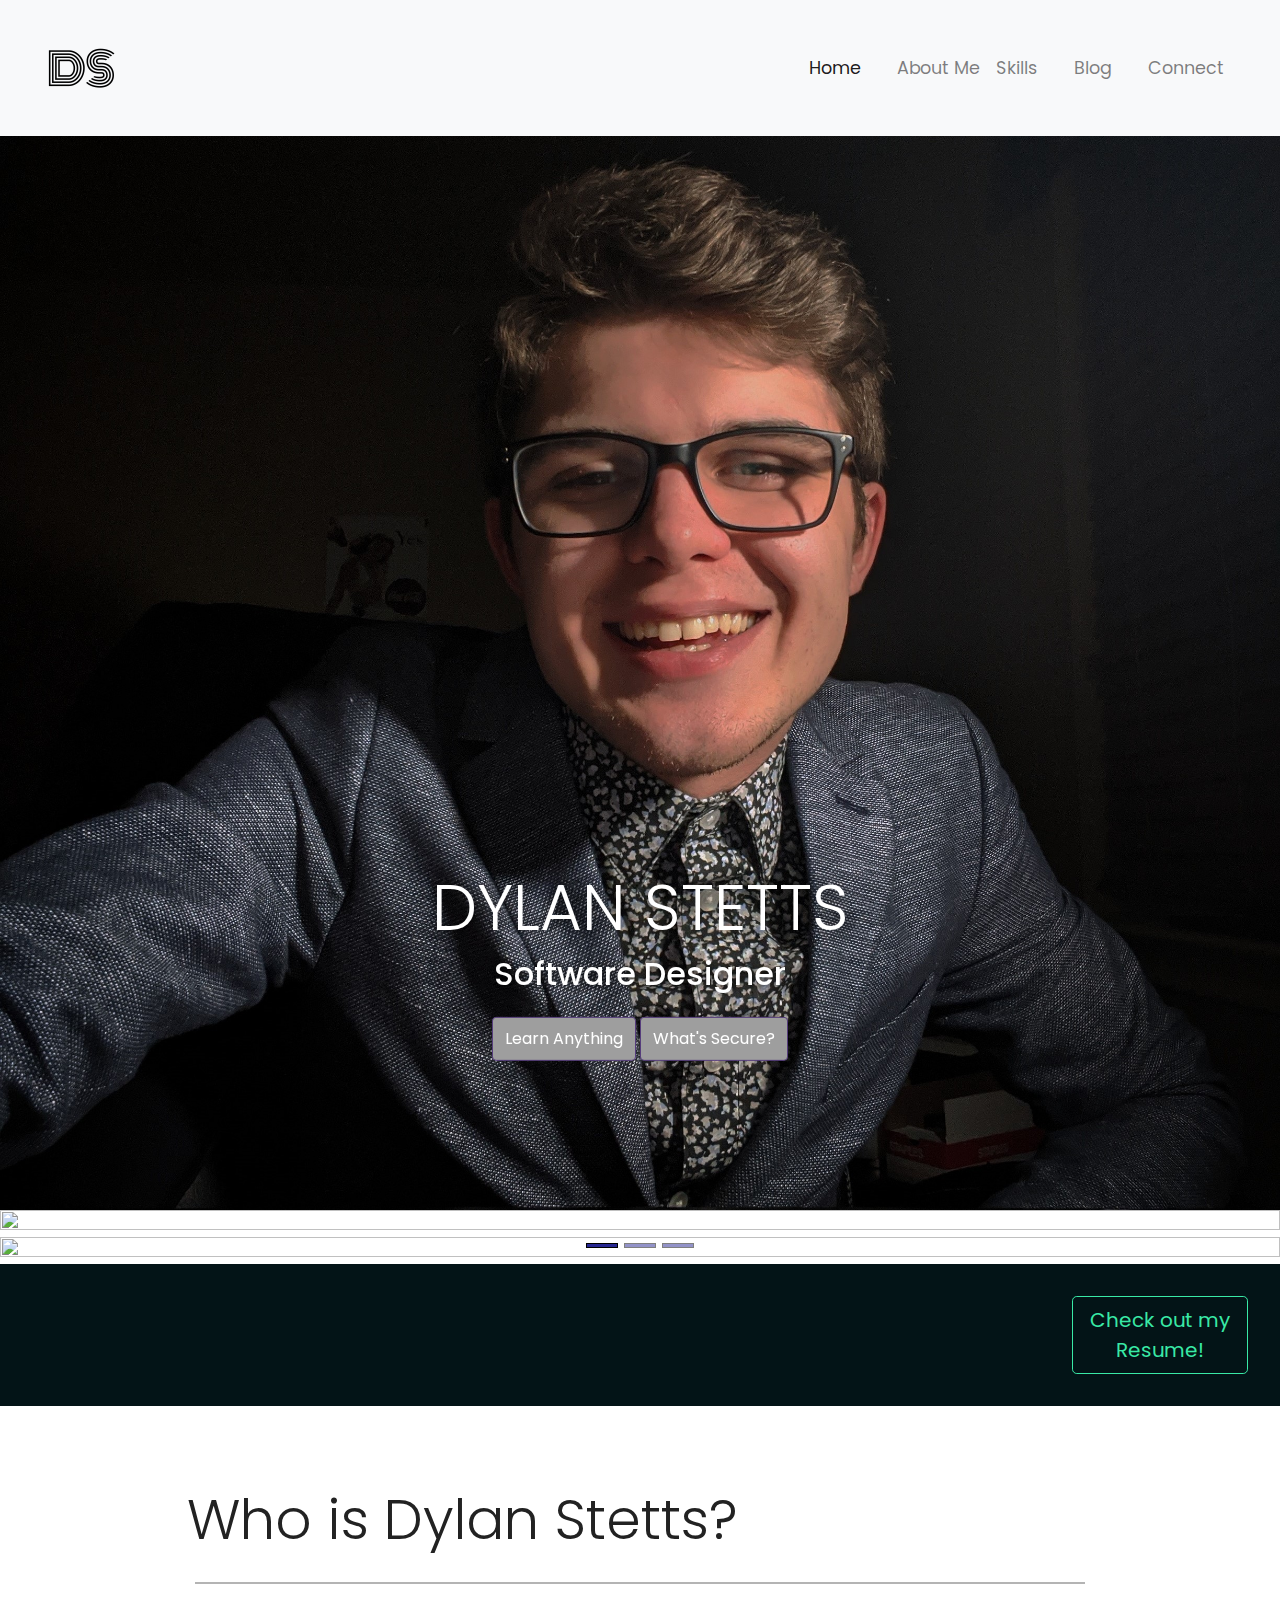
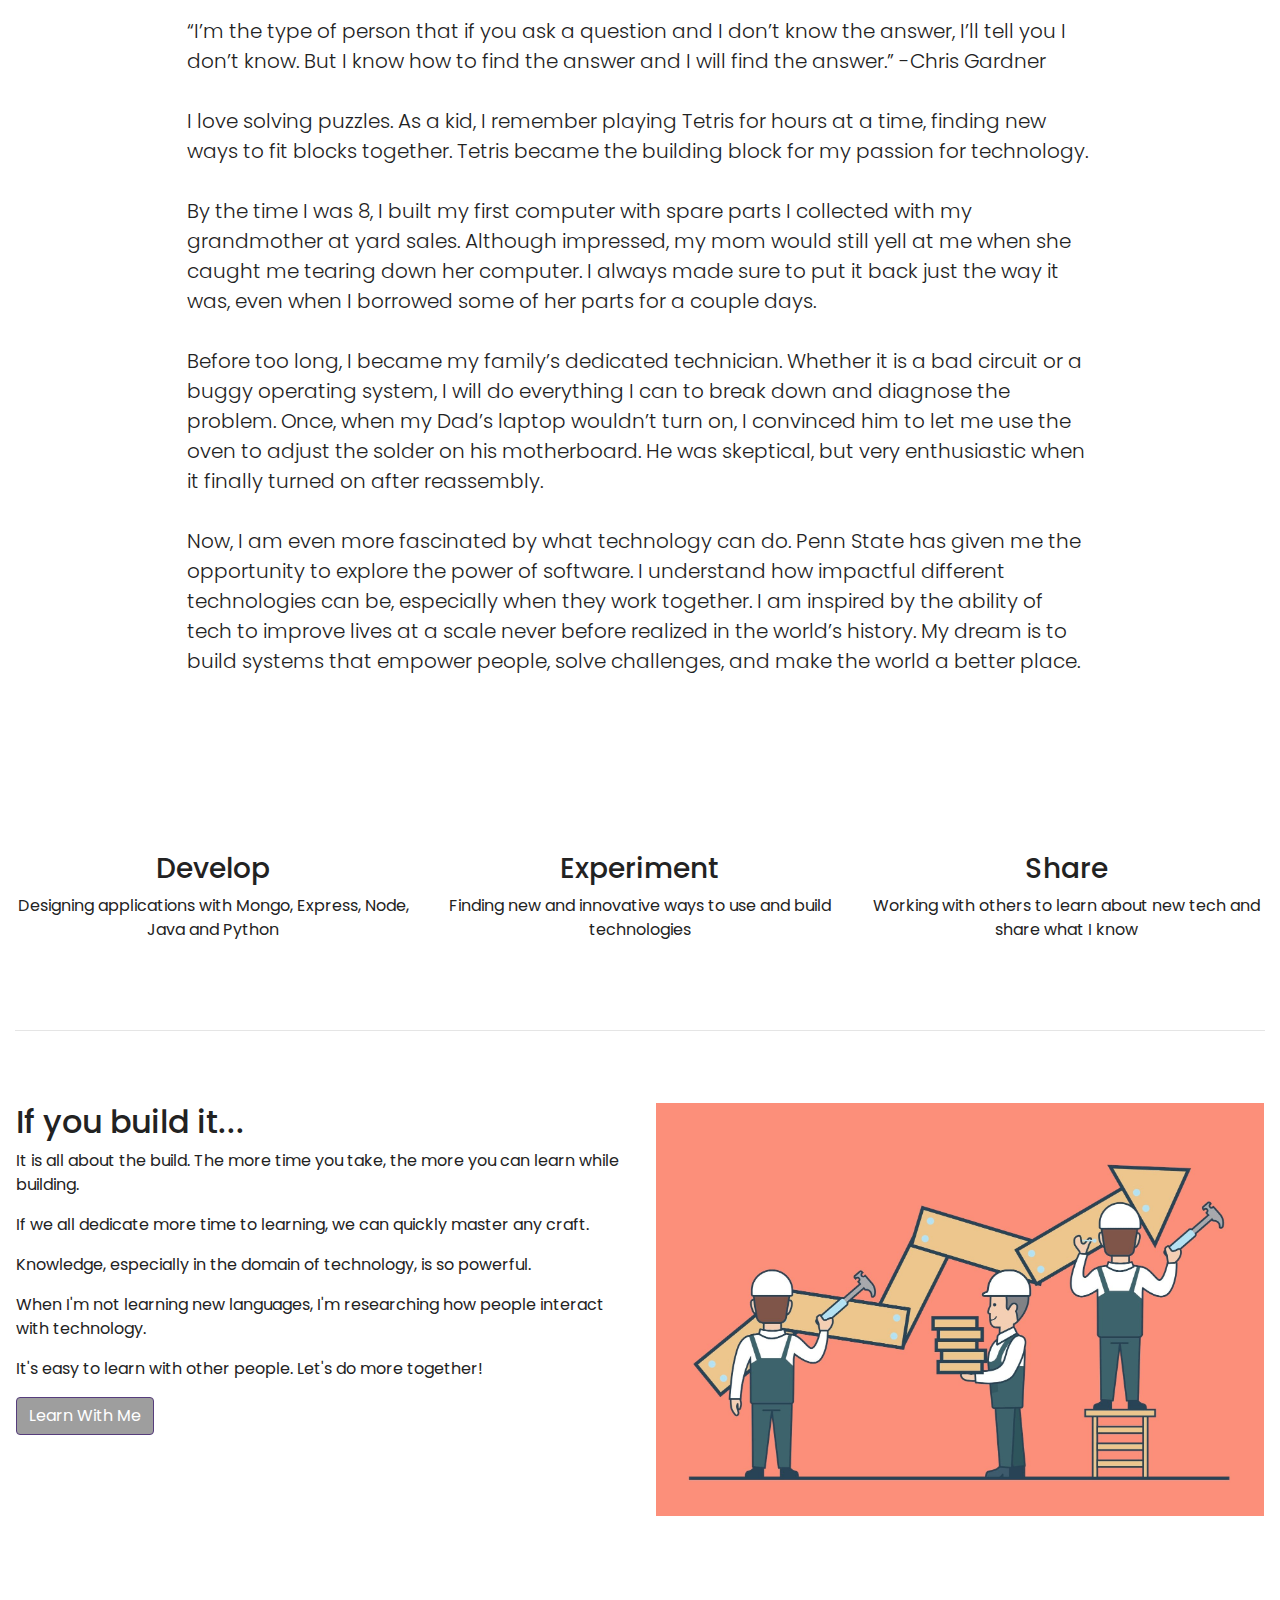
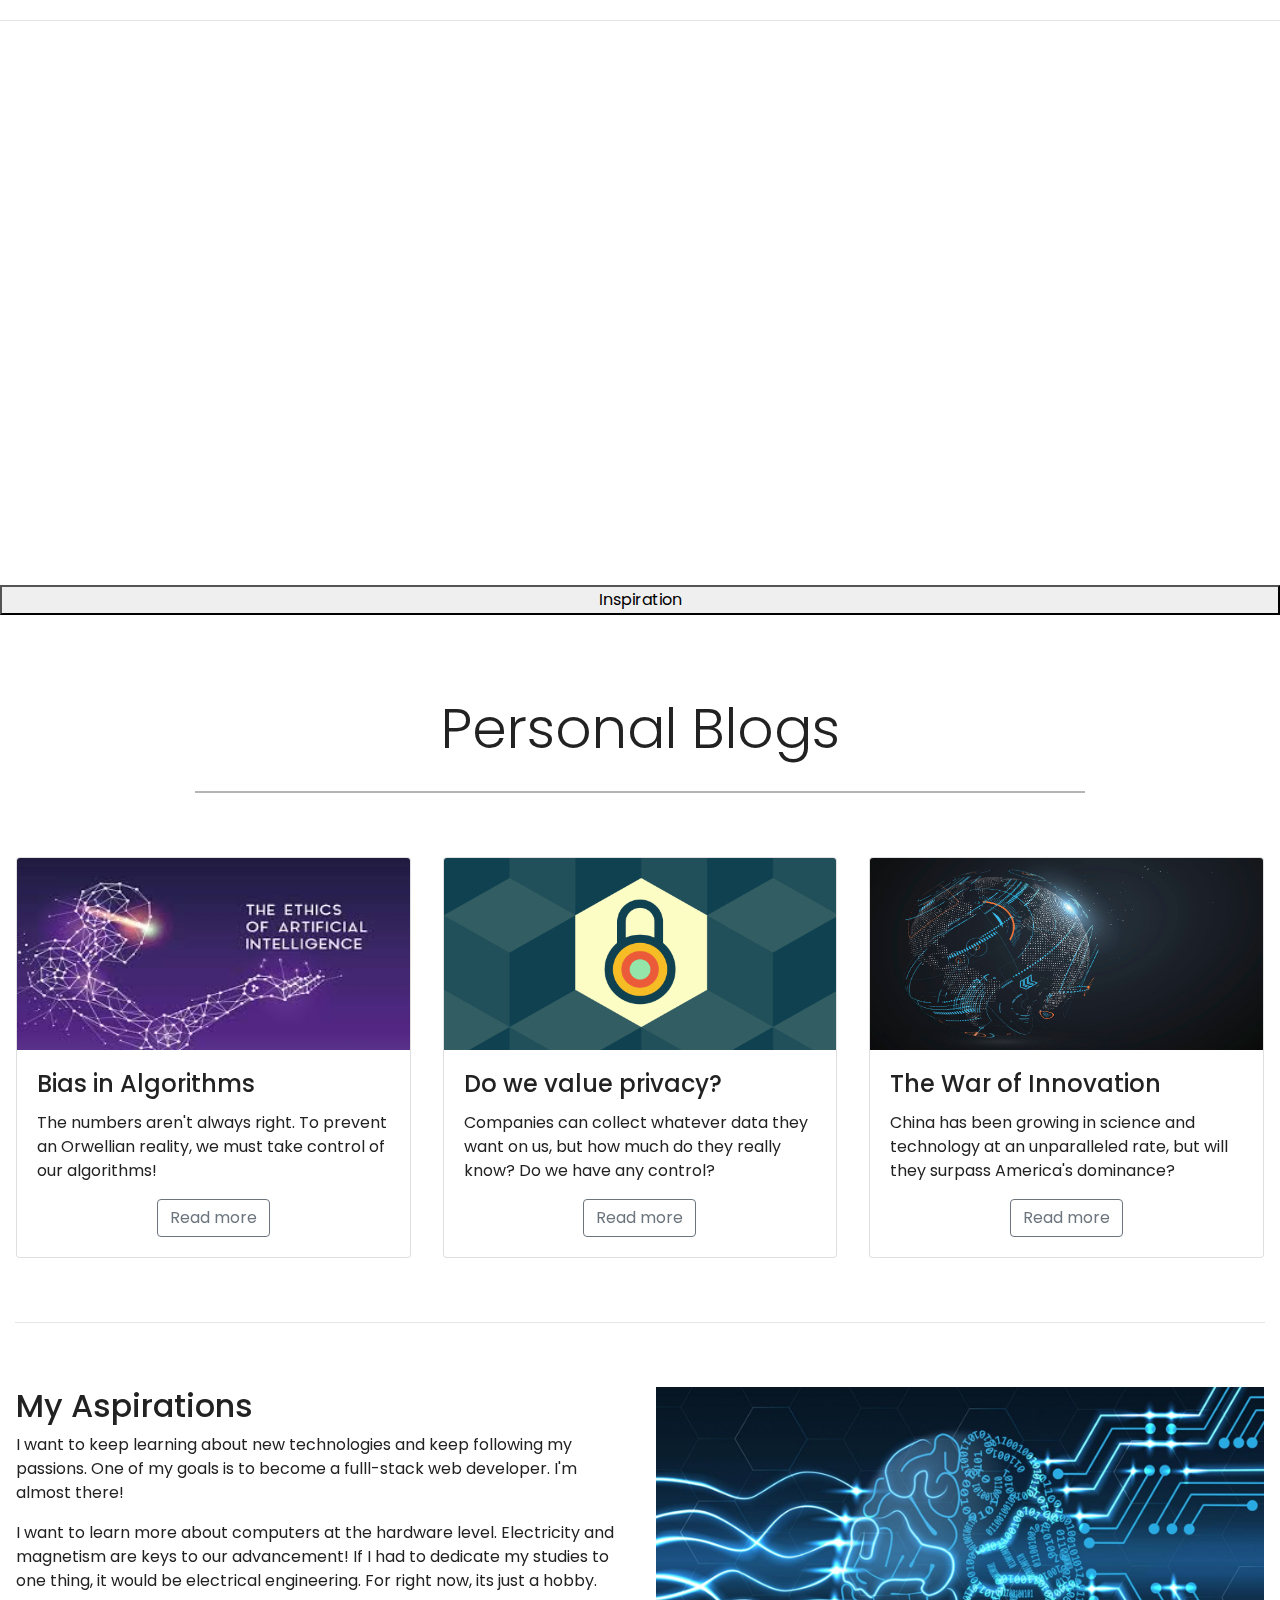
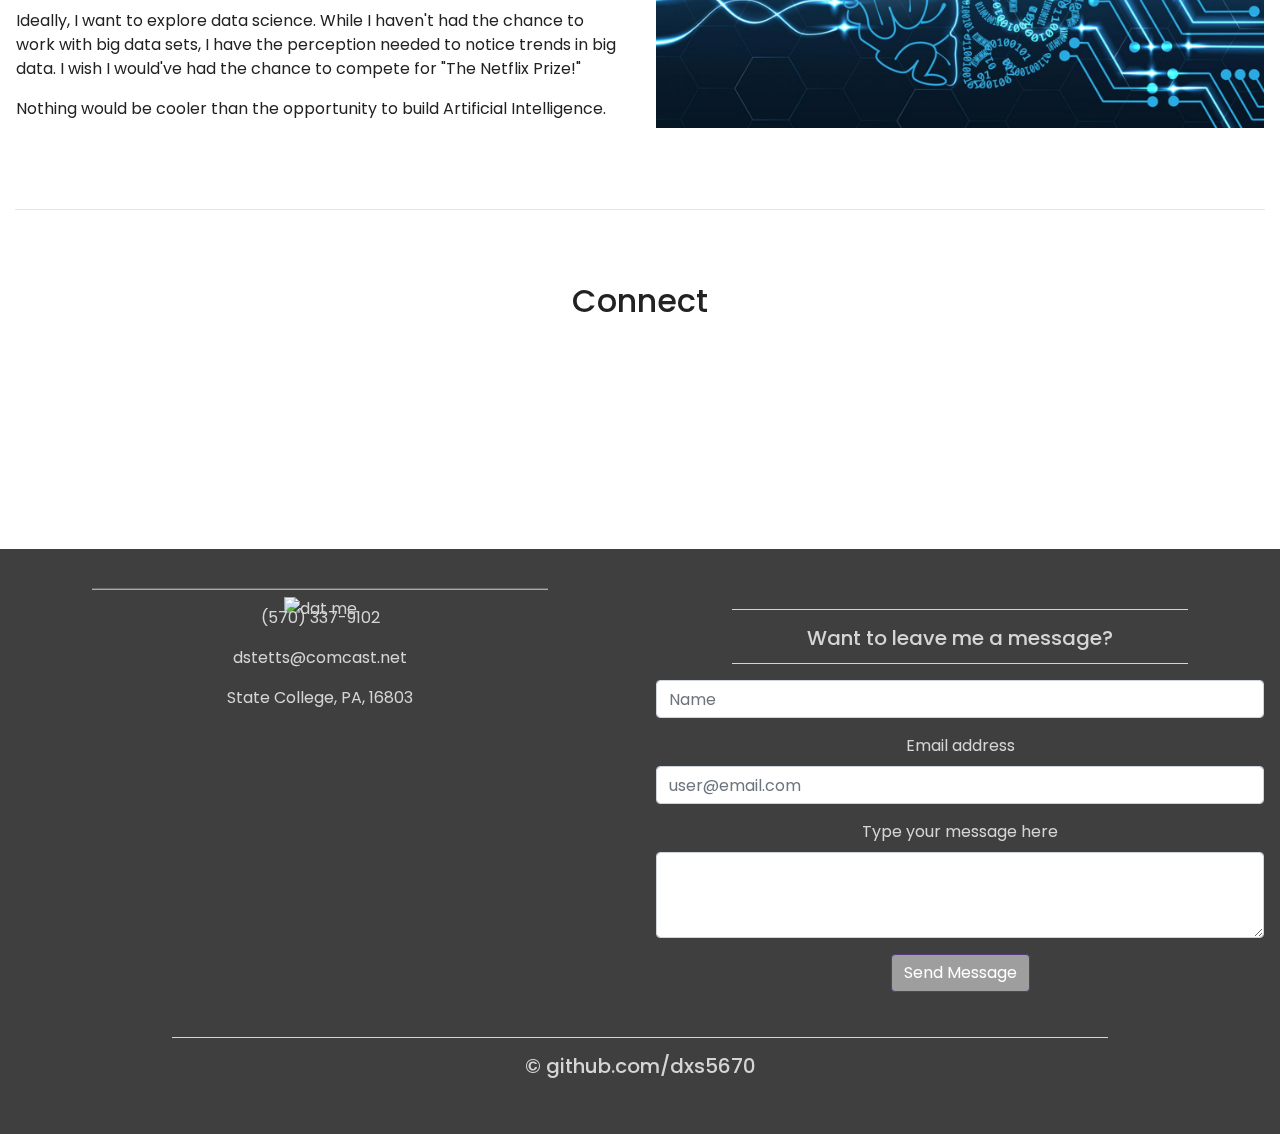
==== commit 4798b917: "Update index.html" ====
--- a/index.html
+++ b/index.html
@@ -25,7 +25,7 @@
 
     <nav class="navbar navbar-expand-md navbar-light bg-light sticky-top"> <!-- Bootstrap Classes-->
         <div class="container-fluid">
-            <a href="#" class="navbar-brand"><img class="myBrand"src="assets/logo.PNG" alt="Our Logo"></a>
+            <a href="#" class="navbar-brand"><img class="myBrand"src="assets/logo.png" alt="Our Logo"></a>
             <button class="navbar-toggler" type="button" data-toggle="collapse" data-target="#navbar-responsive">
                 <span class="navbar-toggler-icon"></span>
             </button>
@@ -382,4 +382,4 @@
     </footer>
 
 </body>
-</html>+</html>
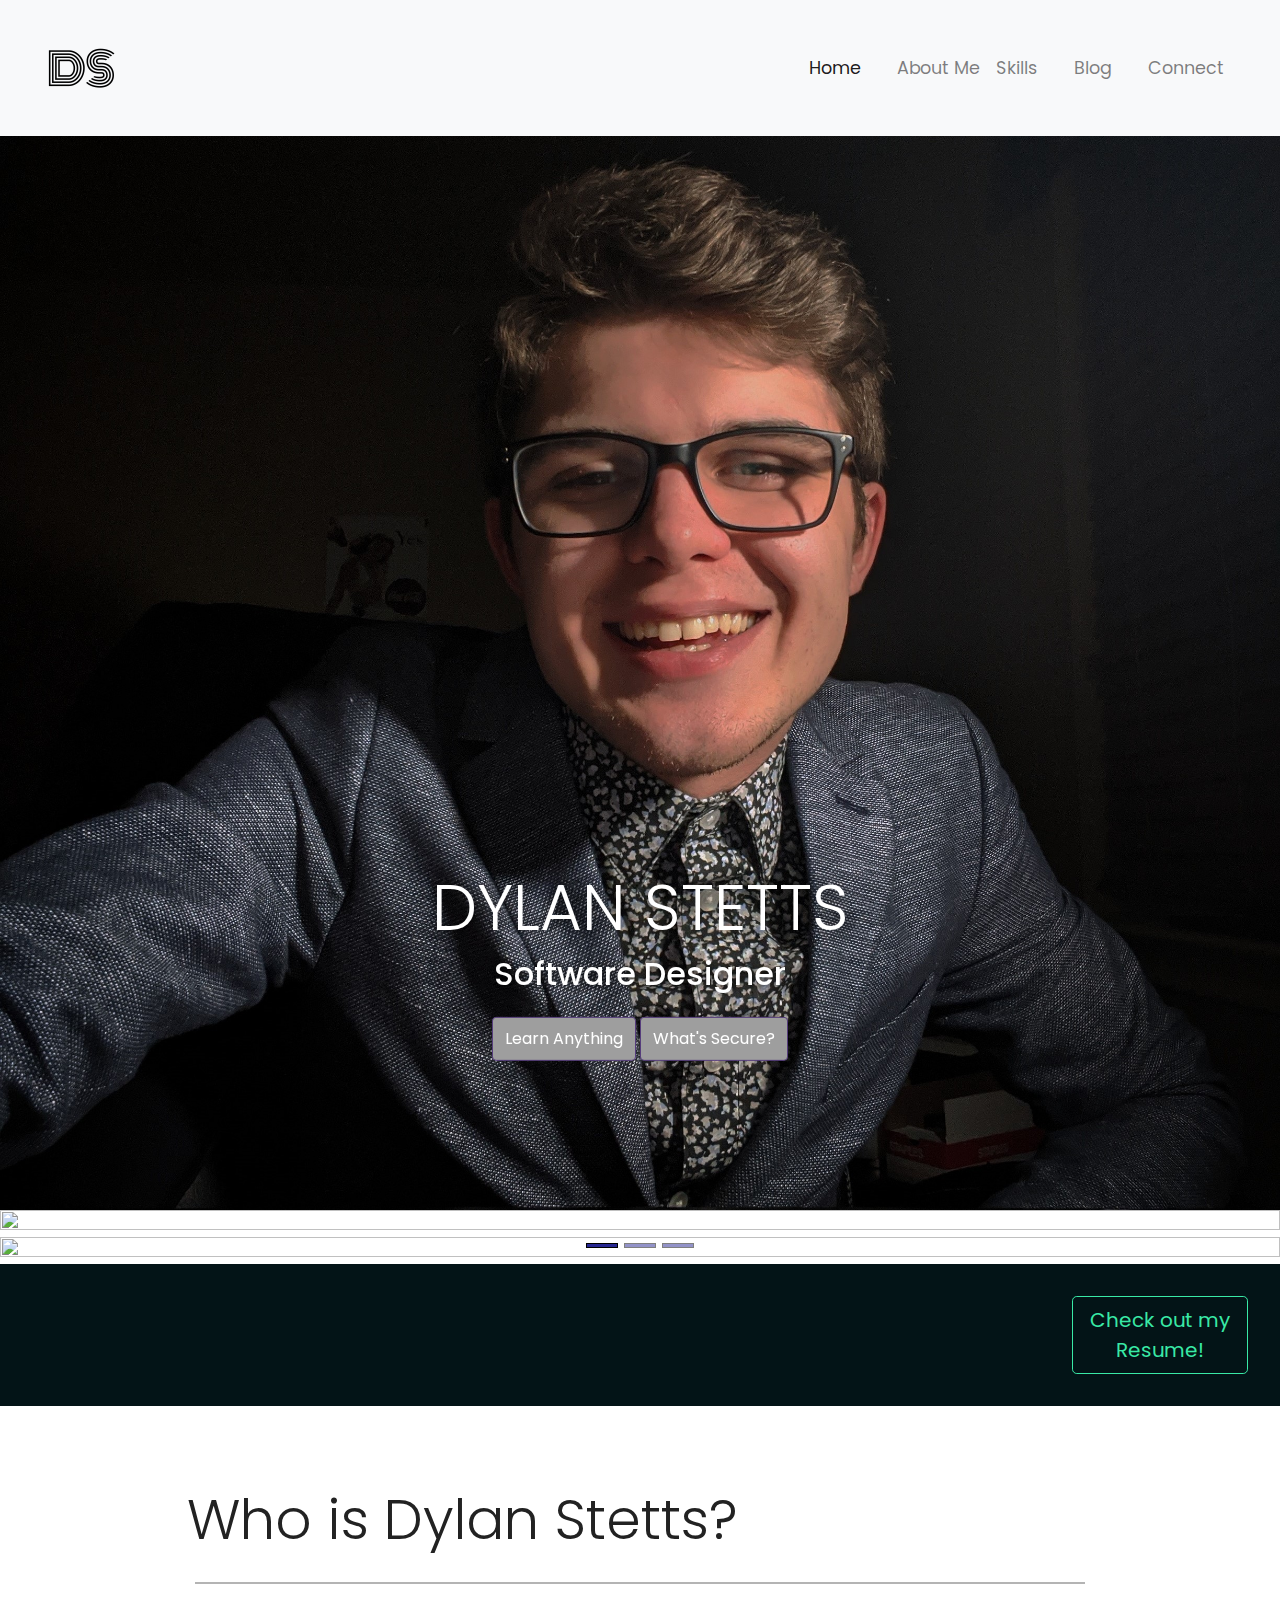
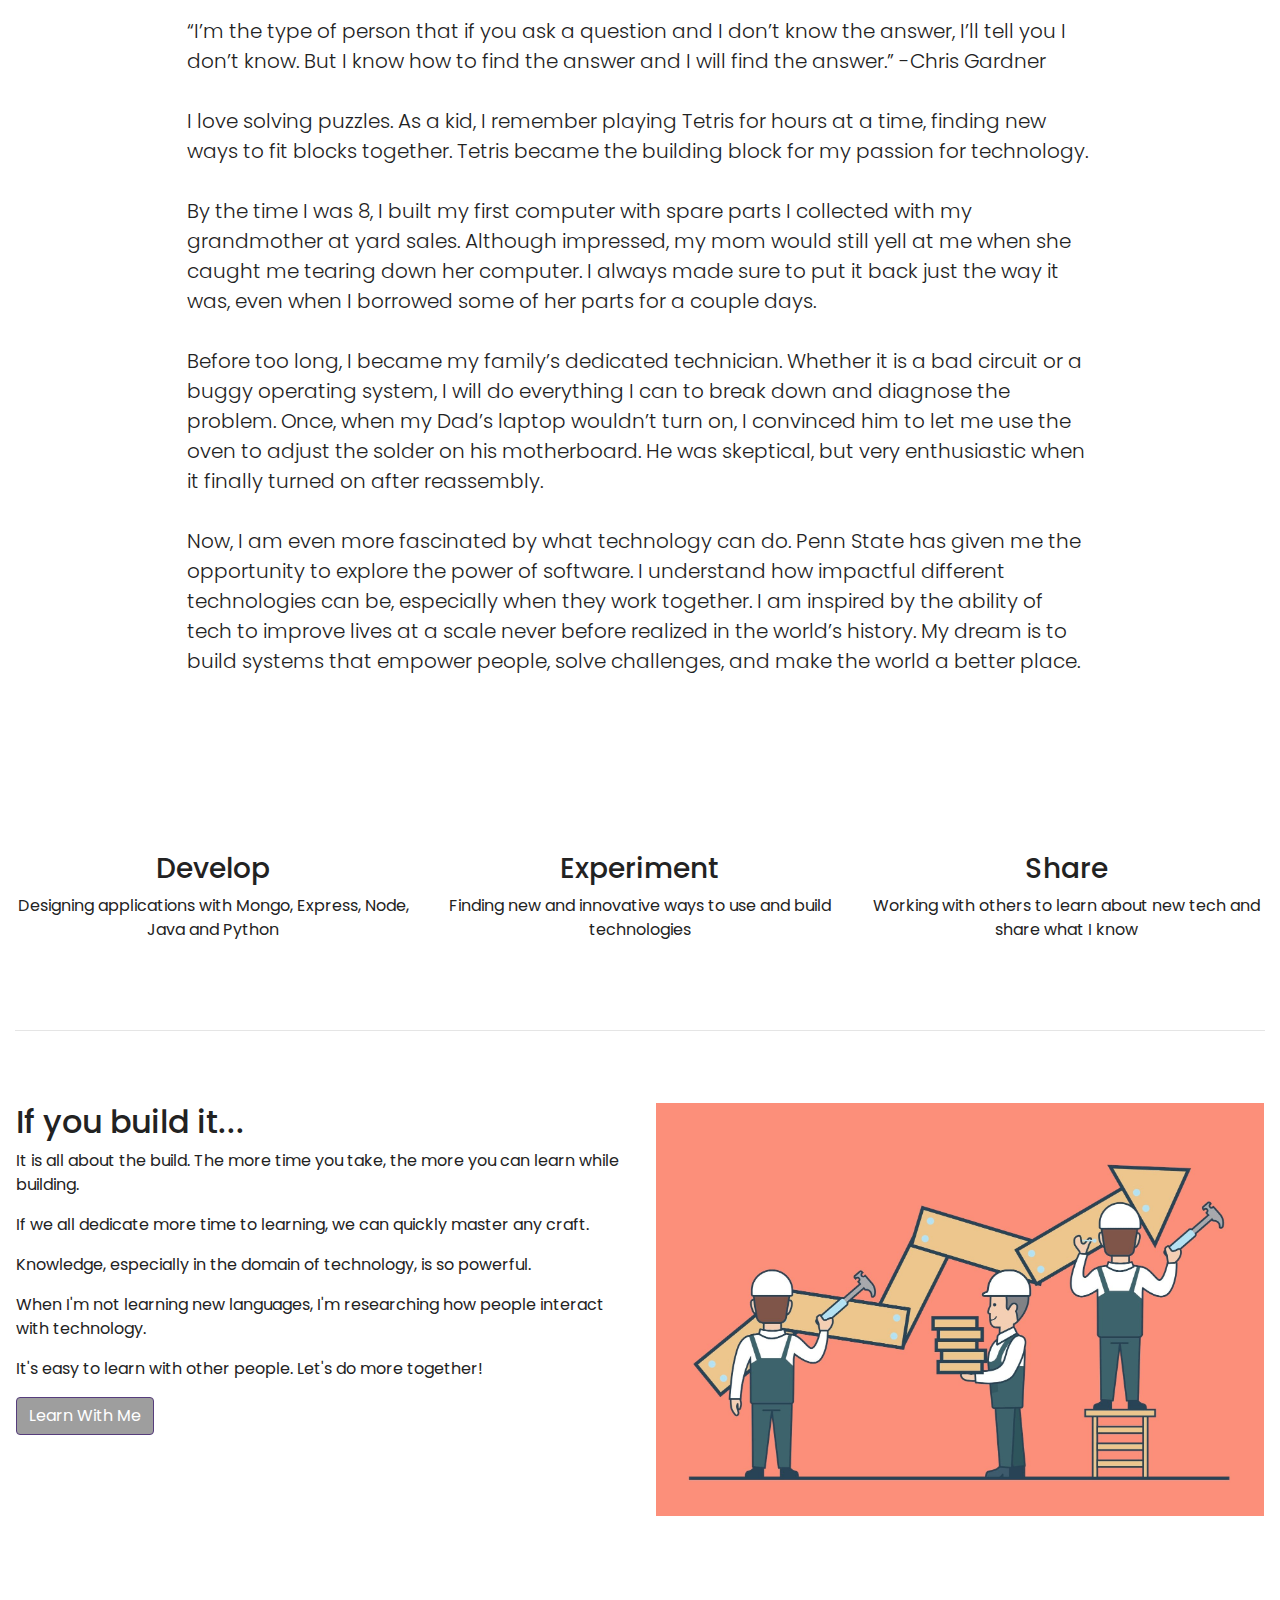
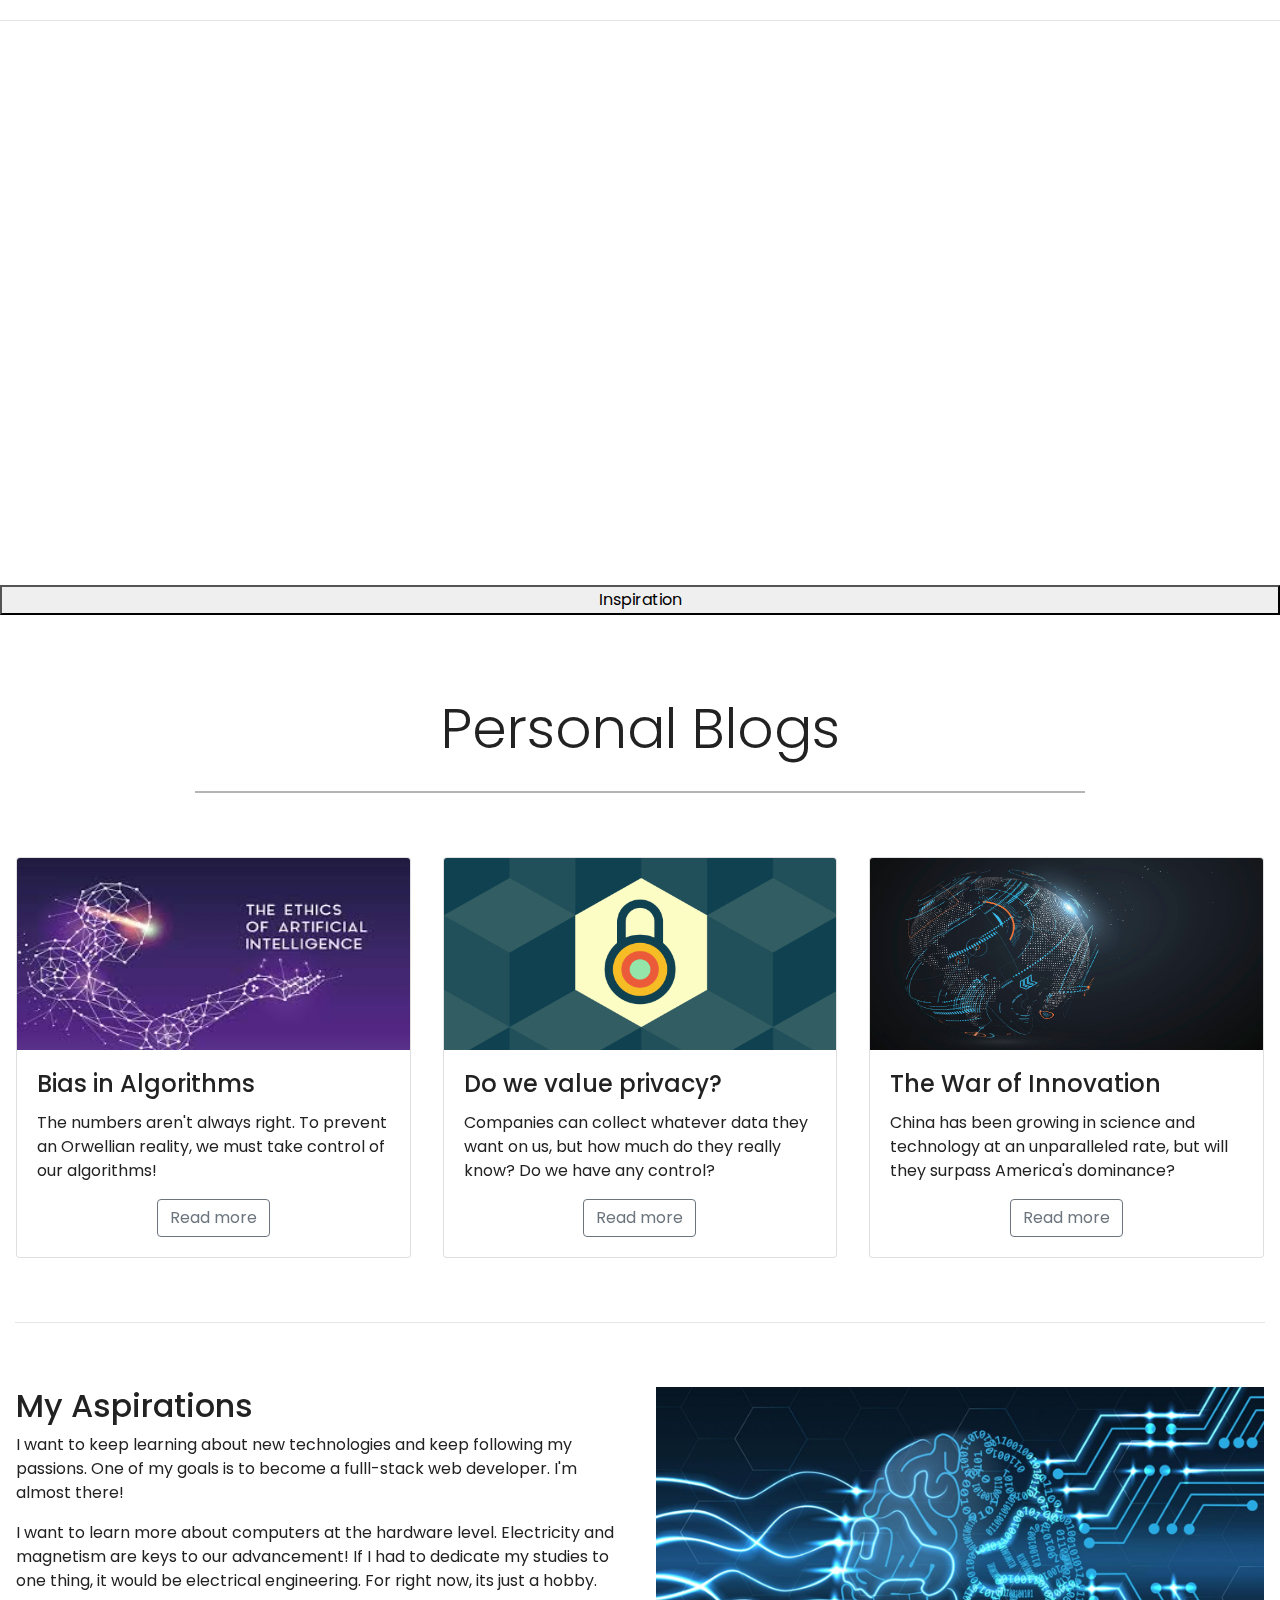
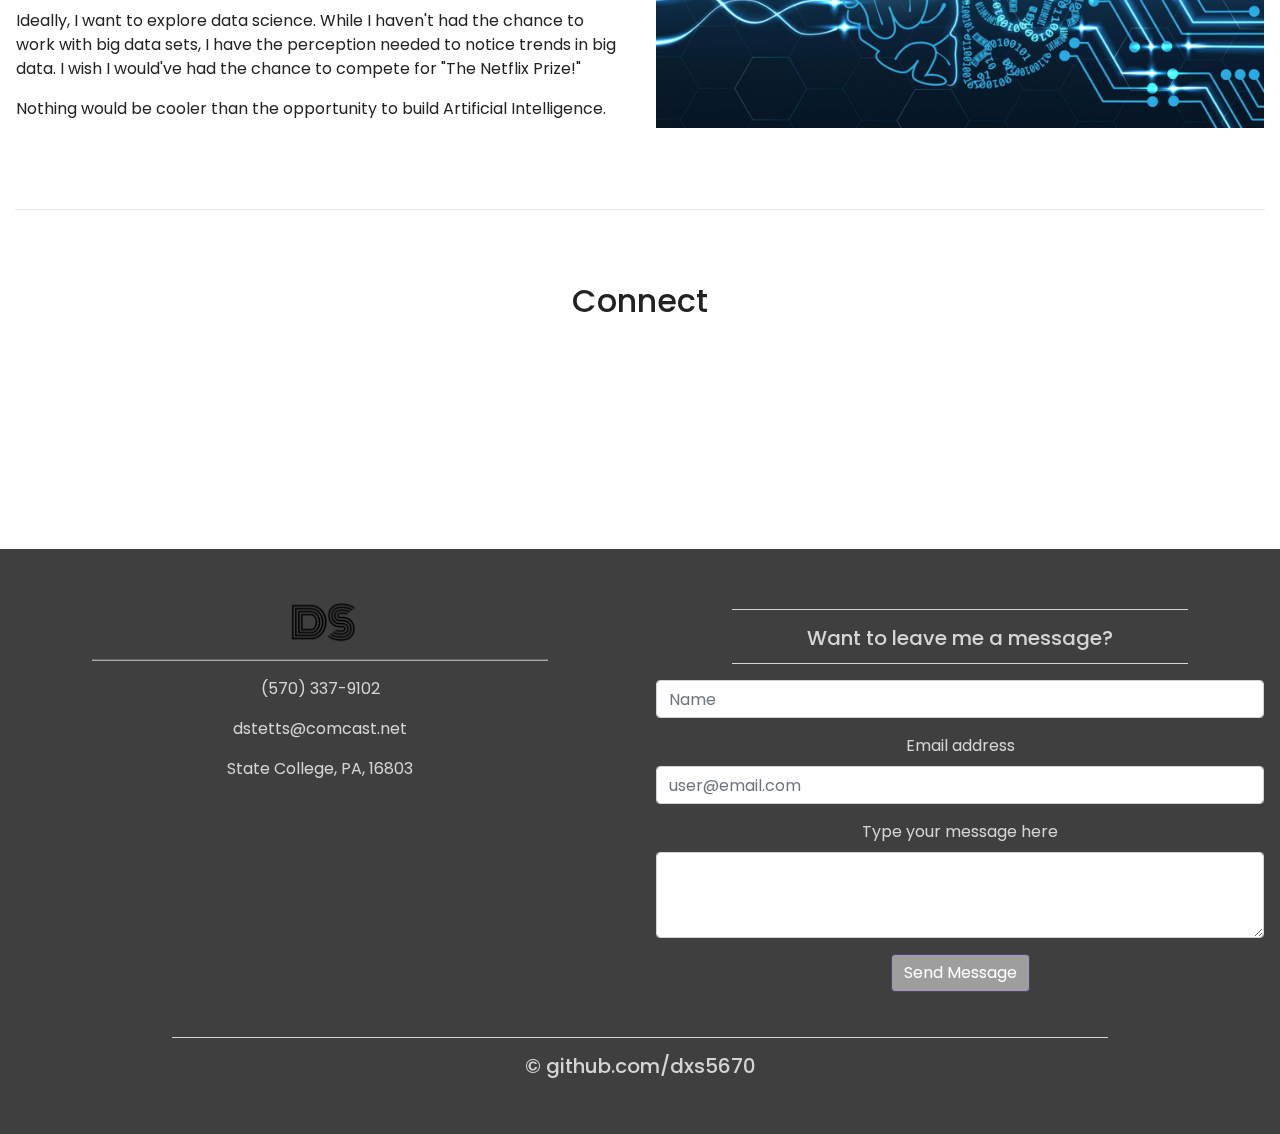
==== commit ca17d051: "fixes logo" ====
--- a/index.html
+++ b/index.html
@@ -343,7 +343,7 @@
             <div class="row text-center">
 
                 <div class="col-md-6">
-                    <img class="logo2" src="assets/logo.PNG" alt="dat me">
+                    <img class="logo2" src="assets/logo.png" alt="dat me">
                     <hr id="move-up" class="light">
                     <p id="move-up">(570) 337-9102</p>
                     <p id="move-up">dstetts@comcast.net</p>
